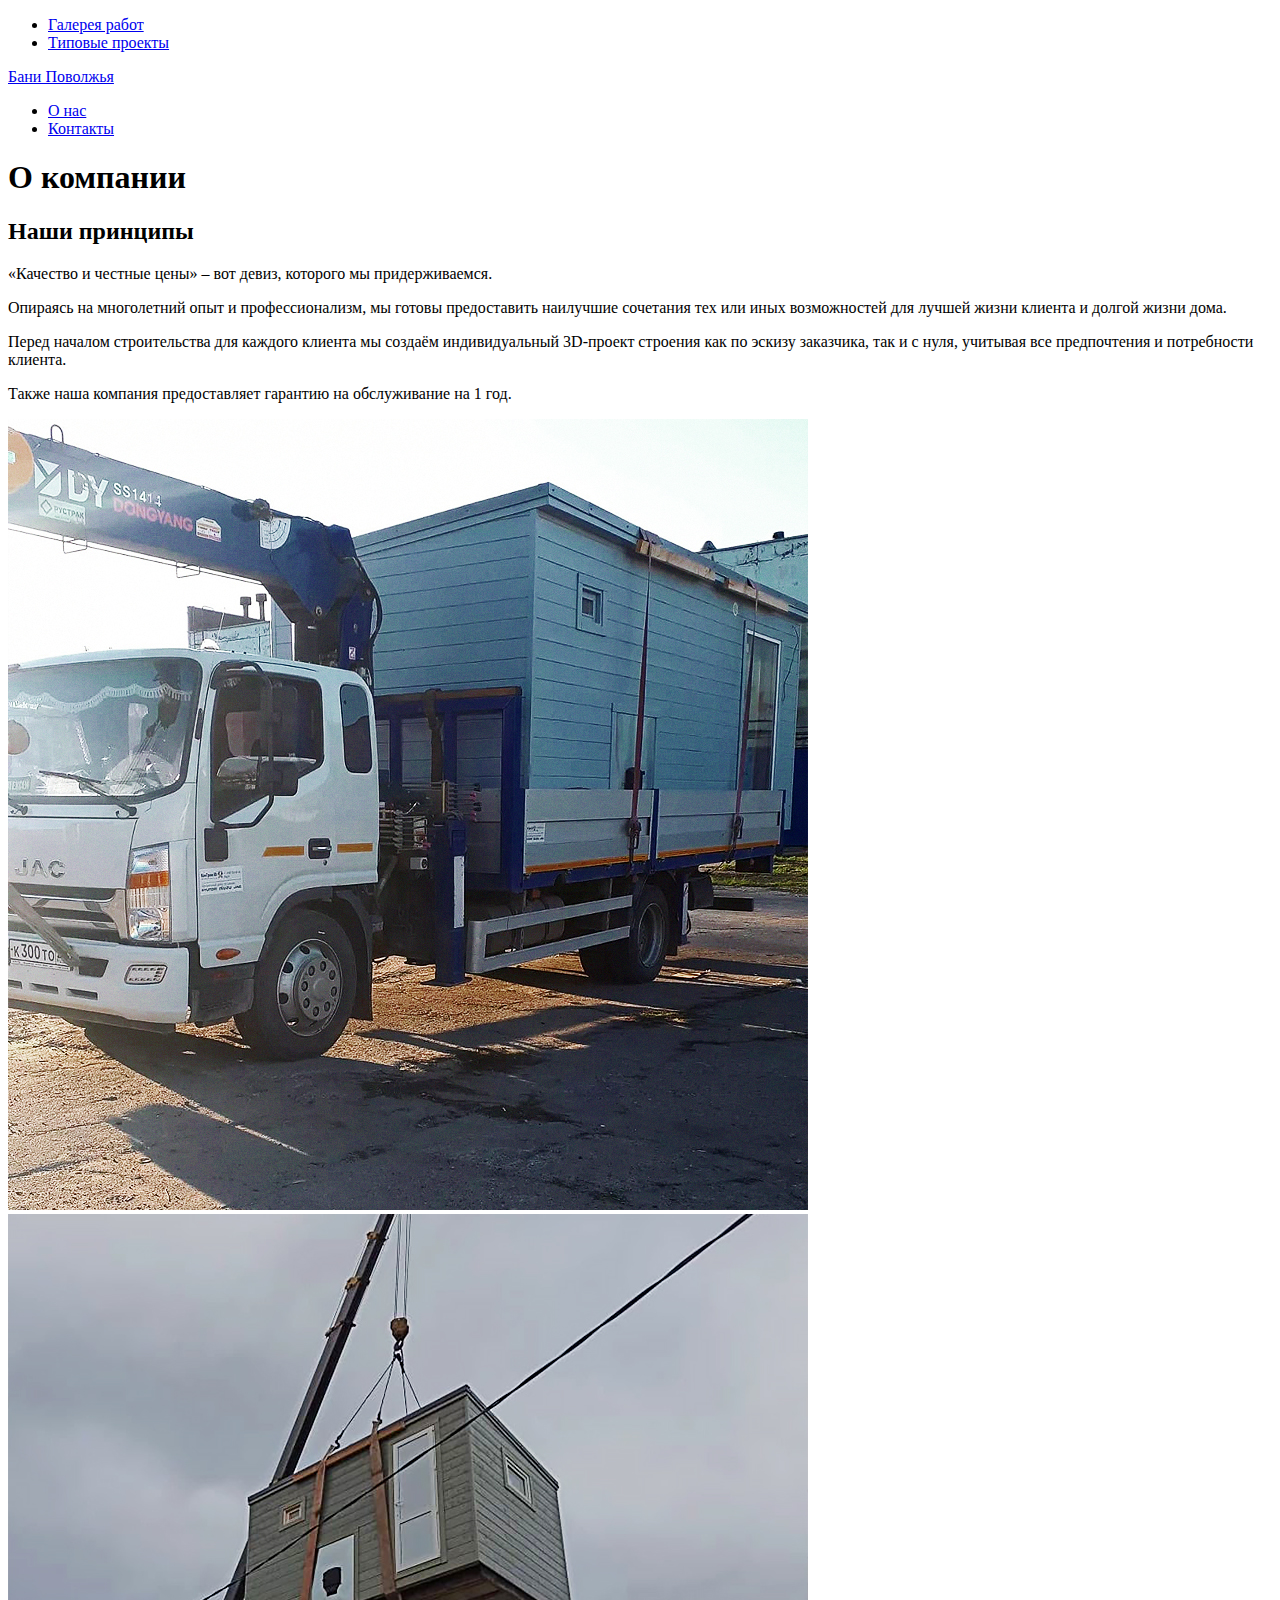
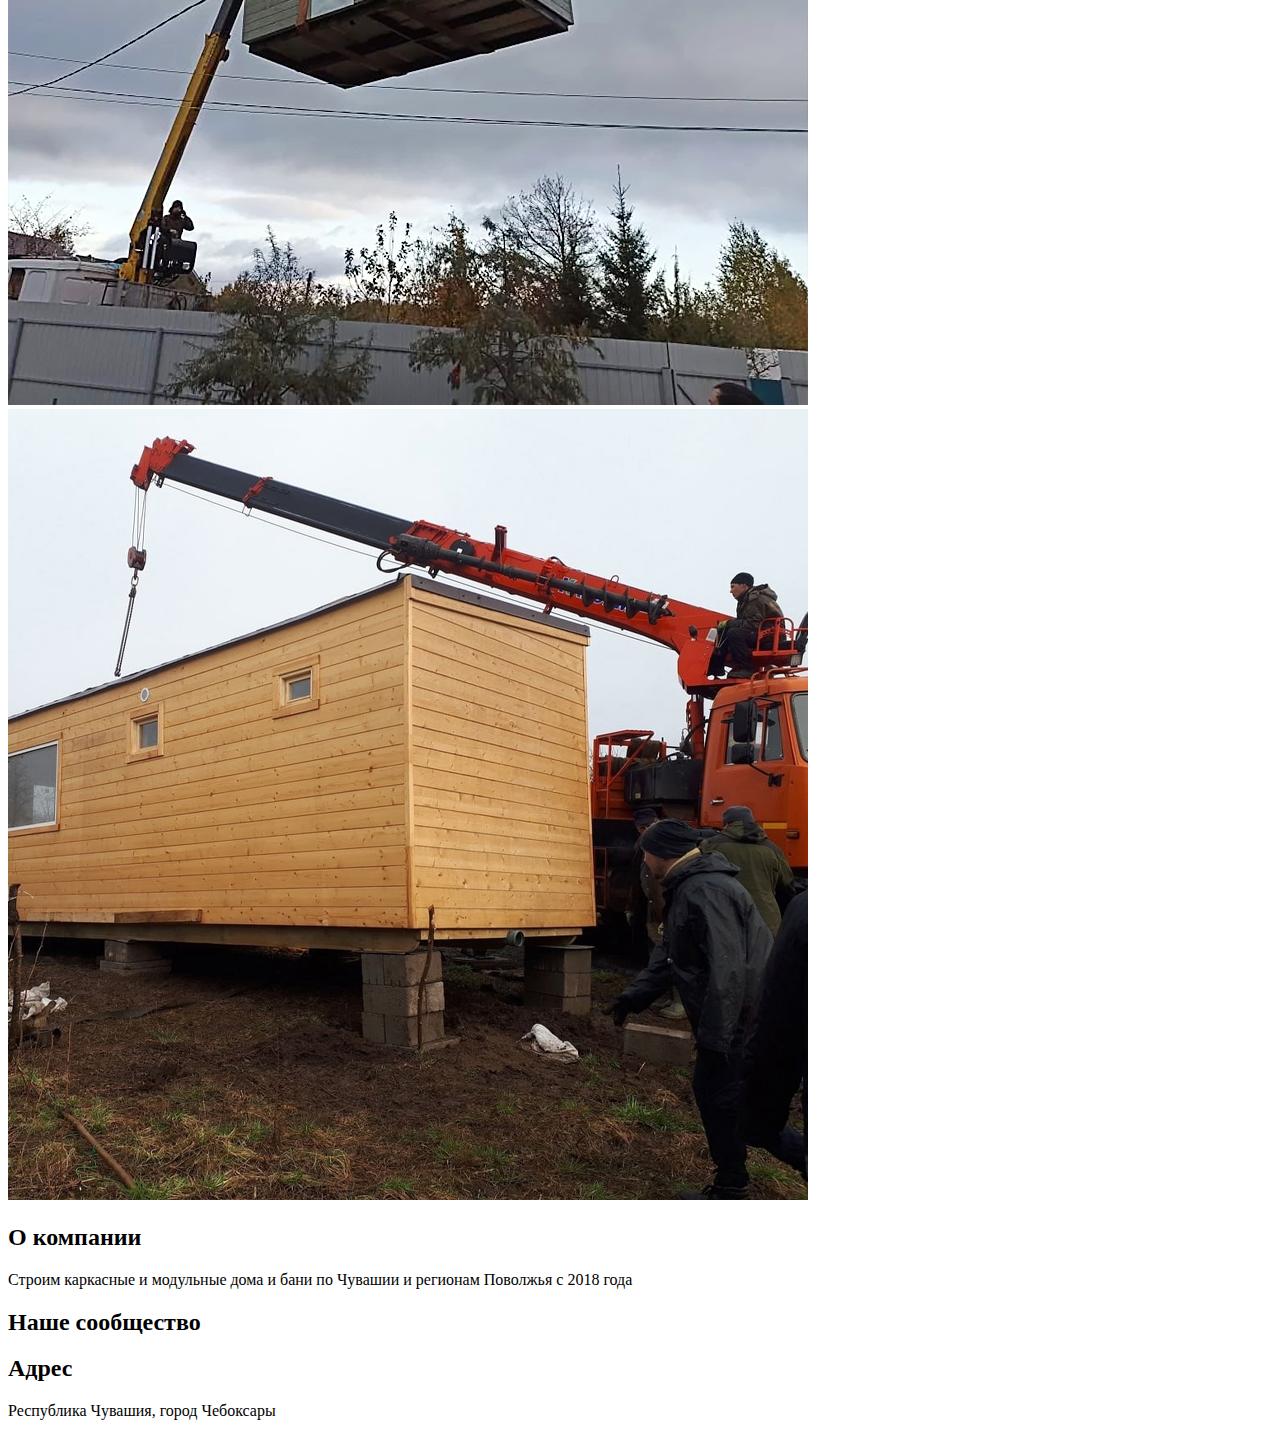
==== about.html @ 3a6964f9 "Add files via upload" ====
<!DOCTYPE html>
<html lang="ru">

<head>
  <title>Бани Поволжья &mdash; строительство домов и бань</title>
  <meta charset="utf-8">
  <meta name="viewport" content="width=device-width, initial-scale=1, shrink-to-fit=no">


    <link href="https://fonts.googleapis.com/css2?family=Playfair+Display:ital,wght@0,400..900;1,400..900&family=Prata&display=swap" rel="stylesheet">

    <link rel="stylesheet" href="fonts/icomoon/style.css">

    <link rel="stylesheet" href="css/bootstrap.min.css">
    <link rel="stylesheet" href="css/animate.min.css">
    <link rel="stylesheet" href="css/jquery.fancybox.min.css">
    <link rel="stylesheet" href="css/owl.carousel.min.css">
    <link rel="stylesheet" href="css/owl.theme.default.min.css">
    <link rel="stylesheet" href="fonts/flaticon/font/flaticon.css">
    <link rel="stylesheet" href="css/aos.css">

    <!-- MAIN CSS -->
    <link rel="stylesheet" href="css/style.css">

  </head>

  <body data-spy="scroll" data-target=".site-navbar-target" data-offset="300">

    
    <div class="site-wrap" id="home-section">

      <div class="site-mobile-menu site-navbar-target">
        <div class="site-mobile-menu-header">
          <div class="site-mobile-menu-close mt-3">
            <span class="icon-close2 js-menu-toggle"></span>
          </div>
        </div>
        <div class="site-mobile-menu-body"></div>
      </div>



      <header class="site-navbar site-navbar-target bg-white" role="banner">

        <div class="container">
          <div class="row align-items-center position-relative">

            <div class="col-lg-4">
              <nav class="site-navigation text-right ml-auto " role="navigation">
                <ul class="site-menu main-menu js-clone-nav ml-auto d-none d-lg-block">
                  <li><a href="work.html" class="nav-link">Галерея работ</a></li>
                  <li><a href="projects.html" class="nav-link">Типовые проекты</a></li>
                </ul>
              </nav>
            </div>
            <div class="col-lg-4 text-center">
              <div class="site-logo">
                <a href="index.html">Бани Поволжья</a>
              </div>
              <div class="ml-auto toggle-button d-inline-block d-lg-none"><a href="#" class="site-menu-toggle py-5 js-menu-toggle text-white"><span class="icon-menu h3 text-browm"></span></a></div>
            </div>
            <div class="col-lg-4">
              <nav class="site-navigation text-left mr-auto " role="navigation">
                <ul class="site-menu main-menu js-clone-nav ml-auto d-none d-lg-block">
                  <li><a href="about.html" class="nav-link">О нас</a></li>
                  <li><a href="contact.html" class="nav-link">Контакты</a></li>
                </ul>
              </nav>
            </div>
            

          </div>
        </div>

      </header>




    <div class="owl-carousel-wrapper">

      

      <div class="box-92819 shadow-lg">
        

          <div>
            <h1 class=" mb-3 text-black">О компании</h1>
            <!-- <p>Lorem ipsum dolor sit amet, consectetur adipisicing elit. Voluptatibus quam, ratione earum.</p> -->
          </div>
        
      </div>

        <div class="ftco-cover-1" style="background-image: url('images/hero_2.jpg');"></div>
    </div>

    
    <div class="site-section">
      <div class="container">
        <div class="row align-items-stretch">
          <div class="col-lg-4">
            <div class="h-100 bg-white box-29291">
              <h2 class="heading-39291">Наши принципы</h2>
              <p>«Качество и честные цены» – вот девиз, которого мы придерживаемся.</p>
              <p>Опираясь на многолетний опыт и профессионализм, мы готовы предоставить наилучшие сочетания тех или иных возможностей для лучшей жизни клиента и долгой жизни дома.</p>
              <p>Перед началом строительства для каждого клиента мы создаём индивидуальный 3D-проект строения как по эскизу заказчика, так и с нуля, учитывая все предпочтения и потребности клиента.</p>
              <p>Также наша компания предоставляет гарантию на обслуживание на 1 год.</p>
            </div>
          </div>
          <div class="col-lg-8">
            <div class="owl-carousel owl-3">
              <img src="images/about_1.jpg" alt="Image" class="img-fluid">
              <img src="images/about_2.jpg" alt="Image" class="img-fluid">
              <img src="images/about_3.jpg" alt="Image" class="img-fluid">
            </div>
          </div>
        </div>
      </div>
    </div>
    
    
    <footer class="site-footer bg-light">
      <div class="container">
        <div class="row">
          <div class="col-md-6">
            <div class="row">
              <div class="col-md-7">
                <h2 class="footer-heading mb-4">О компании</h2>
                <p>Строим каркасные и модульные дома и бани по Чувашии и регионам Поволжья с 2018 года</p>
              </div>
              <div class="col-md-4 ml-auto">
                <h2 class="footer-heading mb-4">Наше сообщество</h2>
                <a href="https://vk.com/bani_povolzhya" class="pl-0 pr-3" target="_blank"><span class="icon-vk"></span></a>
              </div>
            </div>
          </div>
          <div class="col-md-4 ml-auto">
            <div class="mb-5">
              <h2 class="footer-heading mb-4">Адрес</h2>
              <p>Республика Чувашия, город Чебоксары</p>
            </div>
          </div>
        </div>
      </div>
    </footer>

    </div>

    <script src="js/jquery-3.3.1.min.js"></script>
    <script src="js/popper.min.js"></script>
    <script src="js/bootstrap.min.js"></script>
    <script src="js/owl.carousel.min.js"></script>
    <script src="js/jquery.sticky.js"></script>
    <script src="js/jquery.waypoints.min.js"></script>
    <script src="js/jquery.animateNumber.min.js"></script>
    <script src="js/jquery.fancybox.min.js"></script>
    <script src="js/jquery.easing.1.3.js"></script>
    <script src="js/aos.js"></script>

    <script src="js/main.js"></script>

     

  </body>

</html>
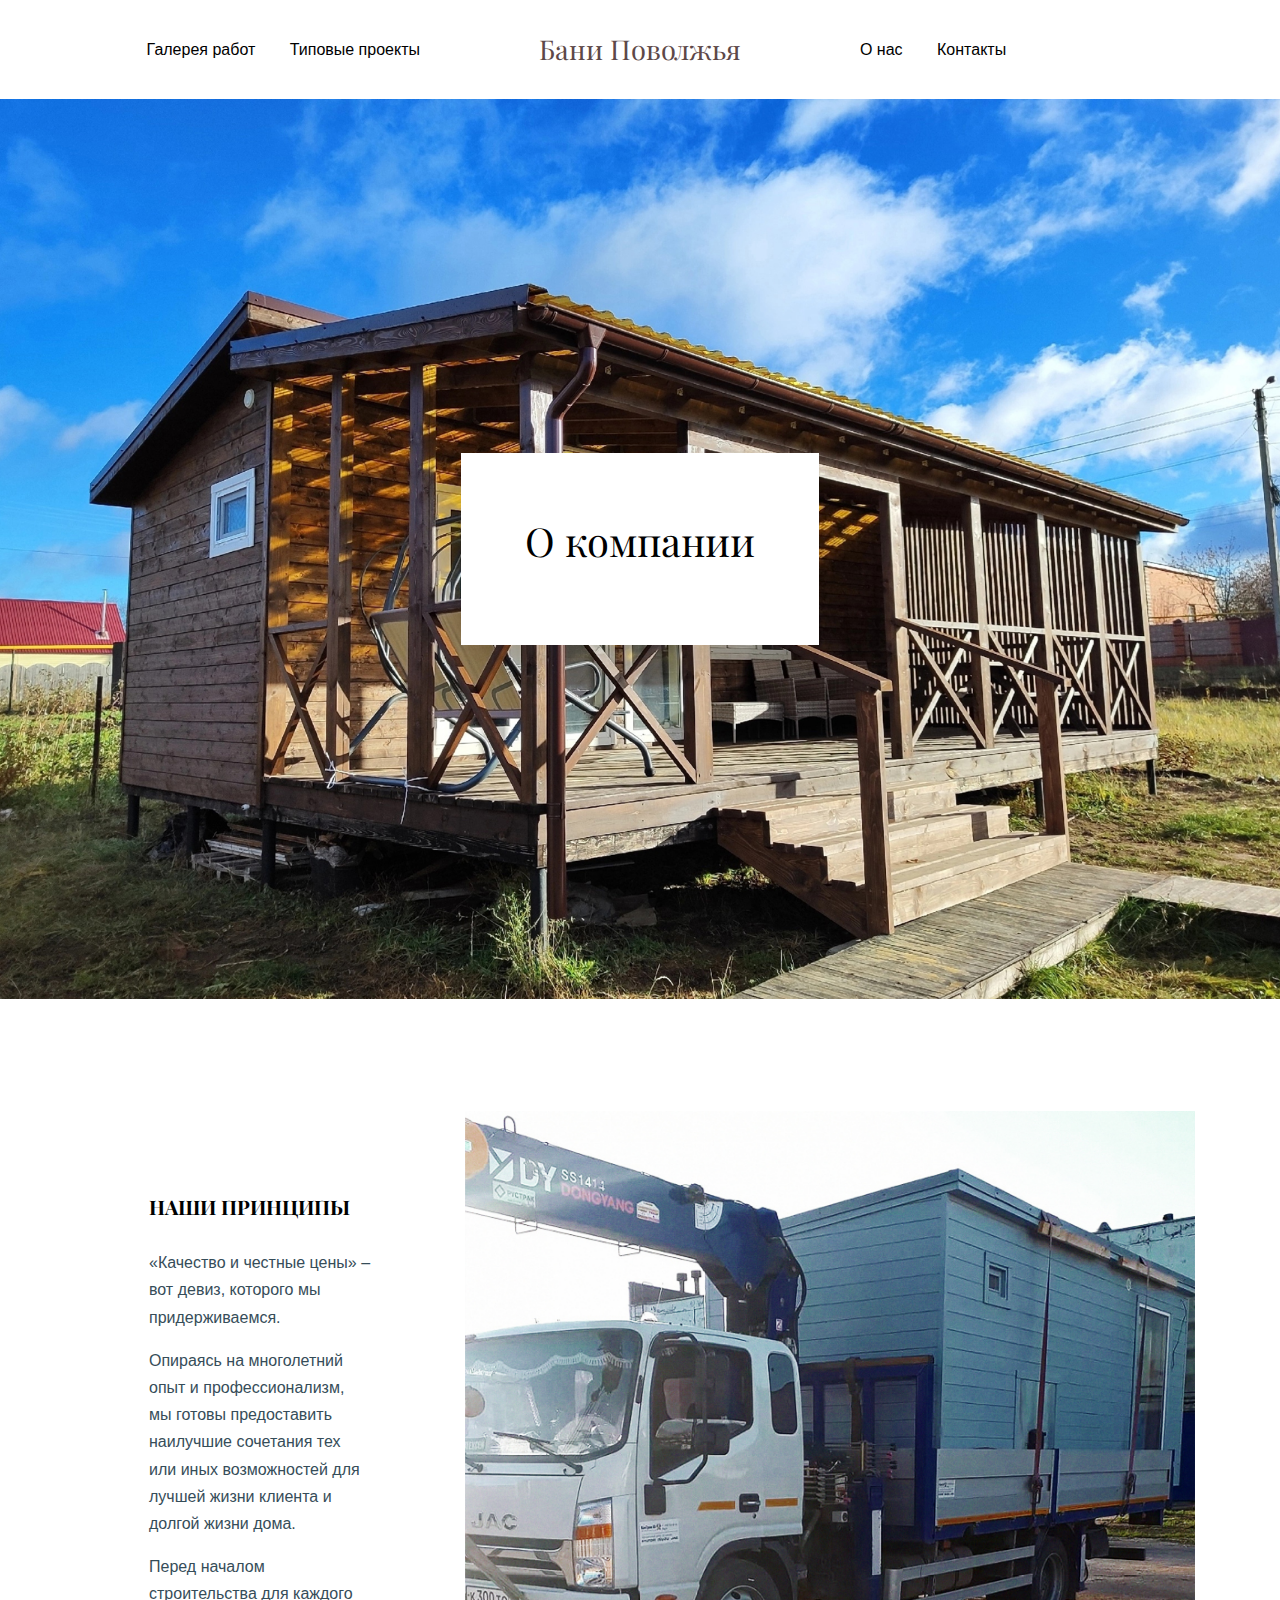
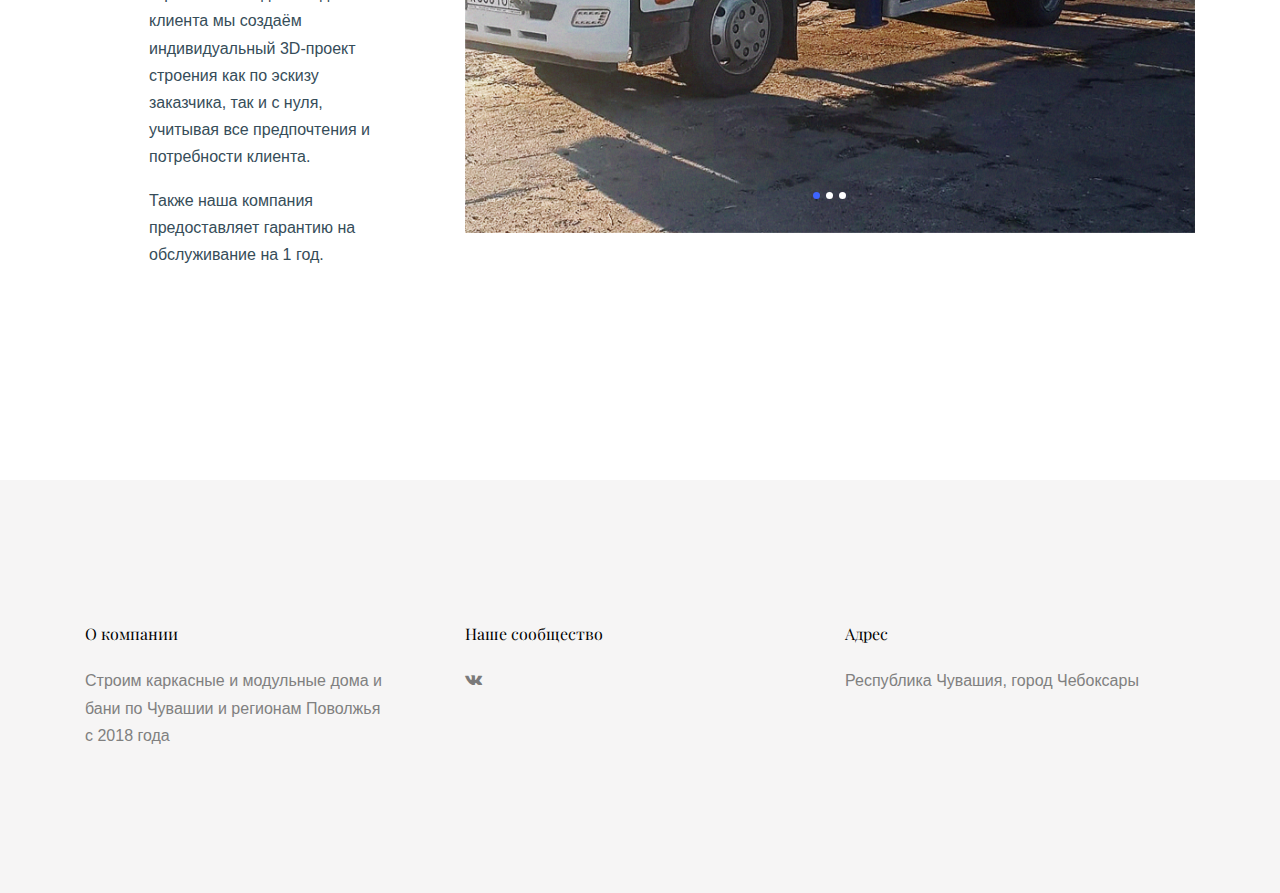
==== commit 6a57b28a: "Add files via upload" ====
--- a/about.html
+++ b/about.html
@@ -125,18 +125,18 @@
           <div class="col-md-6">
             <div class="row">
               <div class="col-md-7">
-                <h2 class="footer-heading mb-4">О компании</h2>
+                <p><h2 class="footer-heading mb-4">О компании</h2></p>
                 <p>Строим каркасные и модульные дома и бани по Чувашии и регионам Поволжья с 2018 года</p>
               </div>
               <div class="col-md-4 ml-auto">
-                <h2 class="footer-heading mb-4">Наше сообщество</h2>
+                <p><h2 class="footer-heading mb-4">Наше сообщество</h2></p>
                 <a href="https://vk.com/bani_povolzhya" class="pl-0 pr-3" target="_blank"><span class="icon-vk"></span></a>
               </div>
             </div>
           </div>
           <div class="col-md-4 ml-auto">
             <div class="mb-5">
-              <h2 class="footer-heading mb-4">Адрес</h2>
+              <p><h2 class="footer-heading mb-4">Адрес</h2></p>
               <p>Республика Чувашия, город Чебоксары</p>
             </div>
           </div>
--- a/fonts/icomoon/style.css
+++ b/fonts/icomoon/style.css
@@ -0,0 +1,4919 @@
+@font-face {
+  font-family: 'icomoon';
+  src:  url('fonts/icomoon.eot?10si43');
+  src:  url('fonts/icomoon.eot?10si43#iefix') format('embedded-opentype'),
+    url('fonts/icomoon.ttf?10si43') format('truetype'),
+    url('fonts/icomoon.woff?10si43') format('woff'),
+    url('fonts/icomoon.svg?10si43#icomoon') format('svg');
+  font-weight: normal;
+  font-style: normal;
+}
+
+[class^="icon-"], [class*=" icon-"] {
+  /* use !important to prevent issues with browser extensions that change fonts */
+  font-family: 'icomoon' !important;
+  speak: none;
+  font-style: normal;
+  font-weight: normal;
+  font-variant: normal;
+  text-transform: none;
+  line-height: 1;
+
+  /* Better Font Rendering =========== */
+  -webkit-font-smoothing: antialiased;
+  -moz-osx-font-smoothing: grayscale;
+}
+
+.icon-asterisk:before {
+  content: "\f069";
+}
+.icon-plus:before {
+  content: "\f067";
+}
+.icon-question:before {
+  content: "\f128";
+}
+.icon-minus:before {
+  content: "\f068";
+}
+.icon-glass:before {
+  content: "\f000";
+}
+.icon-music:before {
+  content: "\f001";
+}
+.icon-search:before {
+  content: "\f002";
+}
+.icon-envelope-o:before {
+  content: "\f003";
+}
+.icon-heart:before {
+  content: "\f004";
+}
+.icon-star:before {
+  content: "\f005";
+}
+.icon-star-o:before {
+  content: "\f006";
+}
+.icon-user:before {
+  content: "\f007";
+}
+.icon-film:before {
+  content: "\f008";
+}
+.icon-th-large:before {
+  content: "\f009";
+}
+.icon-th:before {
+  content: "\f00a";
+}
+.icon-th-list:before {
+  content: "\f00b";
+}
+.icon-check:before {
+  content: "\f00c";
+}
+.icon-close:before {
+  content: "\f00d";
+}
+.icon-remove:before {
+  content: "\f00d";
+}
+.icon-times:before {
+  content: "\f00d";
+}
+.icon-search-plus:before {
+  content: "\f00e";
+}
+.icon-search-minus:before {
+  content: "\f010";
+}
+.icon-power-off:before {
+  content: "\f011";
+}
+.icon-signal:before {
+  content: "\f012";
+}
+.icon-cog:before {
+  content: "\f013";
+}
+.icon-gear:before {
+  content: "\f013";
+}
+.icon-trash-o:before {
+  content: "\f014";
+}
+.icon-home:before {
+  content: "\f015";
+}
+.icon-file-o:before {
+  content: "\f016";
+}
+.icon-clock-o:before {
+  content: "\f017";
+}
+.icon-road:before {
+  content: "\f018";
+}
+.icon-download:before {
+  content: "\f019";
+}
+.icon-arrow-circle-o-down:before {
+  content: "\f01a";
+}
+.icon-arrow-circle-o-up:before {
+  content: "\f01b";
+}
+.icon-inbox:before {
+  content: "\f01c";
+}
+.icon-play-circle-o:before {
+  content: "\f01d";
+}
+.icon-repeat:before {
+  content: "\f01e";
+}
+.icon-rotate-right:before {
+  content: "\f01e";
+}
+.icon-refresh:before {
+  content: "\f021";
+}
+.icon-list-alt:before {
+  content: "\f022";
+}
+.icon-lock:before {
+  content: "\f023";
+}
+.icon-flag:before {
+  content: "\f024";
+}
+.icon-headphones:before {
+  content: "\f025";
+}
+.icon-volume-off:before {
+  content: "\f026";
+}
+.icon-volume-down:before {
+  content: "\f027";
+}
+.icon-volume-up:before {
+  content: "\f028";
+}
+.icon-qrcode:before {
+  content: "\f029";
+}
+.icon-barcode:before {
+  content: "\f02a";
+}
+.icon-tag:before {
+  content: "\f02b";
+}
+.icon-tags:before {
+  content: "\f02c";
+}
+.icon-book:before {
+  content: "\f02d";
+}
+.icon-bookmark:before {
+  content: "\f02e";
+}
+.icon-print:before {
+  content: "\f02f";
+}
+.icon-camera:before {
+  content: "\f030";
+}
+.icon-font:before {
+  content: "\f031";
+}
+.icon-bold:before {
+  content: "\f032";
+}
+.icon-italic:before {
+  content: "\f033";
+}
+.icon-text-height:before {
+  content: "\f034";
+}
+.icon-text-width:before {
+  content: "\f035";
+}
+.icon-align-left:before {
+  content: "\f036";
+}
+.icon-align-center:before {
+  content: "\f037";
+}
+.icon-align-right:before {
+  content: "\f038";
+}
+.icon-align-justify:before {
+  content: "\f039";
+}
+.icon-list:before {
+  content: "\f03a";
+}
+.icon-dedent:before {
+  content: "\f03b";
+}
+.icon-outdent:before {
+  content: "\f03b";
+}
+.icon-indent:before {
+  content: "\f03c";
+}
+.icon-video-camera:before {
+  content: "\f03d";
+}
+.icon-image:before {
+  content: "\f03e";
+}
+.icon-photo:before {
+  content: "\f03e";
+}
+.icon-picture-o:before {
+  content: "\f03e";
+}
+.icon-pencil:before {
+  content: "\f040";
+}
+.icon-map-marker:before {
+  content: "\f041";
+}
+.icon-adjust:before {
+  content: "\f042";
+}
+.icon-tint:before {
+  content: "\f043";
+}
+.icon-edit:before {
+  content: "\f044";
+}
+.icon-pencil-square-o:before {
+  content: "\f044";
+}
+.icon-share-square-o:before {
+  content: "\f045";
+}
+.icon-check-square-o:before {
+  content: "\f046";
+}
+.icon-arrows:before {
+  content: "\f047";
+}
+.icon-step-backward:before {
+  content: "\f048";
+}
+.icon-fast-backward:before {
+  content: "\f049";
+}
+.icon-backward:before {
+  content: "\f04a";
+}
+.icon-play:before {
+  content: "\f04b";
+}
+.icon-pause:before {
+  content: "\f04c";
+}
+.icon-stop:before {
+  content: "\f04d";
+}
+.icon-forward:before {
+  content: "\f04e";
+}
+.icon-fast-forward:before {
+  content: "\f050";
+}
+.icon-step-forward:before {
+  content: "\f051";
+}
+.icon-eject:before {
+  content: "\f052";
+}
+.icon-chevron-left:before {
+  content: "\f053";
+}
+.icon-chevron-right:before {
+  content: "\f054";
+}
+.icon-plus-circle:before {
+  content: "\f055";
+}
+.icon-minus-circle:before {
+  content: "\f056";
+}
+.icon-times-circle:before {
+  content: "\f057";
+}
+.icon-check-circle:before {
+  content: "\f058";
+}
+.icon-question-circle:before {
+  content: "\f059";
+}
+.icon-info-circle:before {
+  content: "\f05a";
+}
+.icon-crosshairs:before {
+  content: "\f05b";
+}
+.icon-times-circle-o:before {
+  content: "\f05c";
+}
+.icon-check-circle-o:before {
+  content: "\f05d";
+}
+.icon-ban:before {
+  content: "\f05e";
+}
+.icon-arrow-left:before {
+  content: "\f060";
+}
+.icon-arrow-right:before {
+  content: "\f061";
+}
+.icon-arrow-up:before {
+  content: "\f062";
+}
+.icon-arrow-down:before {
+  content: "\f063";
+}
+.icon-mail-forward:before {
+  content: "\f064";
+}
+.icon-share:before {
+  content: "\f064";
+}
+.icon-expand:before {
+  content: "\f065";
+}
+.icon-compress:before {
+  content: "\f066";
+}
+.icon-exclamation-circle:before {
+  content: "\f06a";
+}
+.icon-gift:before {
+  content: "\f06b";
+}
+.icon-leaf:before {
+  content: "\f06c";
+}
+.icon-fire:before {
+  content: "\f06d";
+}
+.icon-eye:before {
+  content: "\f06e";
+}
+.icon-eye-slash:before {
+  content: "\f070";
+}
+.icon-exclamation-triangle:before {
+  content: "\f071";
+}
+.icon-warning:before {
+  content: "\f071";
+}
+.icon-plane:before {
+  content: "\f072";
+}
+.icon-calendar:before {
+  content: "\f073";
+}
+.icon-random:before {
+  content: "\f074";
+}
+.icon-comment:before {
+  content: "\f075";
+}
+.icon-magnet:before {
+  content: "\f076";
+}
+.icon-chevron-up:before {
+  content: "\f077";
+}
+.icon-chevron-down:before {
+  content: "\f078";
+}
+.icon-retweet:before {
+  content: "\f079";
+}
+.icon-shopping-cart:before {
+  content: "\f07a";
+}
+.icon-folder:before {
+  content: "\f07b";
+}
+.icon-folder-open:before {
+  content: "\f07c";
+}
+.icon-arrows-v:before {
+  content: "\f07d";
+}
+.icon-arrows-h:before {
+  content: "\f07e";
+}
+.icon-bar-chart:before {
+  content: "\f080";
+}
+.icon-bar-chart-o:before {
+  content: "\f080";
+}
+.icon-twitter-square:before {
+  content: "\f081";
+}
+.icon-facebook-square:before {
+  content: "\f082";
+}
+.icon-camera-retro:before {
+  content: "\f083";
+}
+.icon-key:before {
+  content: "\f084";
+}
+.icon-cogs:before {
+  content: "\f085";
+}
+.icon-gears:before {
+  content: "\f085";
+}
+.icon-comments:before {
+  content: "\f086";
+}
+.icon-thumbs-o-up:before {
+  content: "\f087";
+}
+.icon-thumbs-o-down:before {
+  content: "\f088";
+}
+.icon-star-half:before {
+  content: "\f089";
+}
+.icon-heart-o:before {
+  content: "\f08a";
+}
+.icon-sign-out:before {
+  content: "\f08b";
+}
+.icon-linkedin-square:before {
+  content: "\f08c";
+}
+.icon-thumb-tack:before {
+  content: "\f08d";
+}
+.icon-external-link:before {
+  content: "\f08e";
+}
+.icon-sign-in:before {
+  content: "\f090";
+}
+.icon-trophy:before {
+  content: "\f091";
+}
+.icon-github-square:before {
+  content: "\f092";
+}
+.icon-upload:before {
+  content: "\f093";
+}
+.icon-lemon-o:before {
+  content: "\f094";
+}
+.icon-phone:before {
+  content: "\f095";
+}
+.icon-square-o:before {
+  content: "\f096";
+}
+.icon-bookmark-o:before {
+  content: "\f097";
+}
+.icon-phone-square:before {
+  content: "\f098";
+}
+.icon-twitter:before {
+  content: "\f099";
+}
+.icon-facebook:before {
+  content: "\f09a";
+}
+.icon-facebook-f:before {
+  content: "\f09a";
+}
+.icon-github:before {
+  content: "\f09b";
+}
+.icon-unlock:before {
+  content: "\f09c";
+}
+.icon-credit-card:before {
+  content: "\f09d";
+}
+.icon-feed:before {
+  content: "\f09e";
+}
+.icon-rss:before {
+  content: "\f09e";
+}
+.icon-hdd-o:before {
+  content: "\f0a0";
+}
+.icon-bullhorn:before {
+  content: "\f0a1";
+}
+.icon-bell-o:before {
+  content: "\f0a2";
+}
+.icon-certificate:before {
+  content: "\f0a3";
+}
+.icon-hand-o-right:before {
+  content: "\f0a4";
+}
+.icon-hand-o-left:before {
+  content: "\f0a5";
+}
+.icon-hand-o-up:before {
+  content: "\f0a6";
+}
+.icon-hand-o-down:before {
+  content: "\f0a7";
+}
+.icon-arrow-circle-left:before {
+  content: "\f0a8";
+}
+.icon-arrow-circle-right:before {
+  content: "\f0a9";
+}
+.icon-arrow-circle-up:before {
+  content: "\f0aa";
+}
+.icon-arrow-circle-down:before {
+  content: "\f0ab";
+}
+.icon-globe:before {
+  content: "\f0ac";
+}
+.icon-wrench:before {
+  content: "\f0ad";
+}
+.icon-tasks:before {
+  content: "\f0ae";
+}
+.icon-filter:before {
+  content: "\f0b0";
+}
+.icon-briefcase:before {
+  content: "\f0b1";
+}
+.icon-arrows-alt:before {
+  content: "\f0b2";
+}
+.icon-group:before {
+  content: "\f0c0";
+}
+.icon-users:before {
+  content: "\f0c0";
+}
+.icon-chain:before {
+  content: "\f0c1";
+}
+.icon-link:before {
+  content: "\f0c1";
+}
+.icon-cloud:before {
+  content: "\f0c2";
+}
+.icon-flask:before {
+  content: "\f0c3";
+}
+.icon-cut:before {
+  content: "\f0c4";
+}
+.icon-scissors:before {
+  content: "\f0c4";
+}
+.icon-copy:before {
+  content: "\f0c5";
+}
+.icon-files-o:before {
+  content: "\f0c5";
+}
+.icon-paperclip:before {
+  content: "\f0c6";
+}
+.icon-floppy-o:before {
+  content: "\f0c7";
+}
+.icon-save:before {
+  content: "\f0c7";
+}
+.icon-square:before {
+  content: "\f0c8";
+}
+.icon-bars:before {
+  content: "\f0c9";
+}
+.icon-navicon:before {
+  content: "\f0c9";
+}
+.icon-reorder:before {
+  content: "\f0c9";
+}
+.icon-list-ul:before {
+  content: "\f0ca";
+}
+.icon-list-ol:before {
+  content: "\f0cb";
+}
+.icon-strikethrough:before {
+  content: "\f0cc";
+}
+.icon-underline:before {
+  content: "\f0cd";
+}
+.icon-table:before {
+  content: "\f0ce";
+}
+.icon-magic:before {
+  content: "\f0d0";
+}
+.icon-truck:before {
+  content: "\f0d1";
+}
+.icon-pinterest:before {
+  content: "\f0d2";
+}
+.icon-pinterest-square:before {
+  content: "\f0d3";
+}
+.icon-google-plus-square:before {
+  content: "\f0d4";
+}
+.icon-google-plus:before {
+  content: "\f0d5";
+}
+.icon-money:before {
+  content: "\f0d6";
+}
+.icon-caret-down:before {
+  content: "\f0d7";
+}
+.icon-caret-up:before {
+  content: "\f0d8";
+}
+.icon-caret-left:before {
+  content: "\f0d9";
+}
+.icon-caret-right:before {
+  content: "\f0da";
+}
+.icon-columns:before {
+  content: "\f0db";
+}
+.icon-sort:before {
+  content: "\f0dc";
+}
+.icon-unsorted:before {
+  content: "\f0dc";
+}
+.icon-sort-desc:before {
+  content: "\f0dd";
+}
+.icon-sort-down:before {
+  content: "\f0dd";
+}
+.icon-sort-asc:before {
+  content: "\f0de";
+}
+.icon-sort-up:before {
+  content: "\f0de";
+}
+.icon-envelope:before {
+  content: "\f0e0";
+}
+.icon-linkedin:before {
+  content: "\f0e1";
+}
+.icon-rotate-left:before {
+  content: "\f0e2";
+}
+.icon-undo:before {
+  content: "\f0e2";
+}
+.icon-gavel:before {
+  content: "\f0e3";
+}
+.icon-legal:before {
+  content: "\f0e3";
+}
+.icon-dashboard:before {
+  content: "\f0e4";
+}
+.icon-tachometer:before {
+  content: "\f0e4";
+}
+.icon-comment-o:before {
+  content: "\f0e5";
+}
+.icon-comments-o:before {
+  content: "\f0e6";
+}
+.icon-bolt:before {
+  content: "\f0e7";
+}
+.icon-flash:before {
+  content: "\f0e7";
+}
+.icon-sitemap:before {
+  content: "\f0e8";
+}
+.icon-umbrella:before {
+  content: "\f0e9";
+}
+.icon-clipboard:before {
+  content: "\f0ea";
+}
+.icon-paste:before {
+  content: "\f0ea";
+}
+.icon-lightbulb-o:before {
+  content: "\f0eb";
+}
+.icon-exchange:before {
+  content: "\f0ec";
+}
+.icon-cloud-download:before {
+  content: "\f0ed";
+}
+.icon-cloud-upload:before {
+  content: "\f0ee";
+}
+.icon-user-md:before {
+  content: "\f0f0";
+}
+.icon-stethoscope:before {
+  content: "\f0f1";
+}
+.icon-suitcase:before {
+  content: "\f0f2";
+}
+.icon-bell:before {
+  content: "\f0f3";
+}
+.icon-coffee:before {
+  content: "\f0f4";
+}
+.icon-cutlery:before {
+  content: "\f0f5";
+}
+.icon-file-text-o:before {
+  content: "\f0f6";
+}
+.icon-building-o:before {
+  content: "\f0f7";
+}
+.icon-hospital-o:before {
+  content: "\f0f8";
+}
+.icon-ambulance:before {
+  content: "\f0f9";
+}
+.icon-medkit:before {
+  content: "\f0fa";
+}
+.icon-fighter-jet:before {
+  content: "\f0fb";
+}
+.icon-beer:before {
+  content: "\f0fc";
+}
+.icon-h-square:before {
+  content: "\f0fd";
+}
+.icon-plus-square:before {
+  content: "\f0fe";
+}
+.icon-angle-double-left:before {
+  content: "\f100";
+}
+.icon-angle-double-right:before {
+  content: "\f101";
+}
+.icon-angle-double-up:before {
+  content: "\f102";
+}
+.icon-angle-double-down:before {
+  content: "\f103";
+}
+.icon-angle-left:before {
+  content: "\f104";
+}
+.icon-angle-right:before {
+  content: "\f105";
+}
+.icon-angle-up:before {
+  content: "\f106";
+}
+.icon-angle-down:before {
+  content: "\f107";
+}
+.icon-desktop:before {
+  content: "\f108";
+}
+.icon-laptop:before {
+  content: "\f109";
+}
+.icon-tablet:before {
+  content: "\f10a";
+}
+.icon-mobile:before {
+  content: "\f10b";
+}
+.icon-mobile-phone:before {
+  content: "\f10b";
+}
+.icon-circle-o:before {
+  content: "\f10c";
+}
+.icon-quote-left:before {
+  content: "\f10d";
+}
+.icon-quote-right:before {
+  content: "\f10e";
+}
+.icon-spinner:before {
+  content: "\f110";
+}
+.icon-circle:before {
+  content: "\f111";
+}
+.icon-mail-reply:before {
+  content: "\f112";
+}
+.icon-reply:before {
+  content: "\f112";
+}
+.icon-github-alt:before {
+  content: "\f113";
+}
+.icon-folder-o:before {
+  content: "\f114";
+}
+.icon-folder-open-o:before {
+  content: "\f115";
+}
+.icon-smile-o:before {
+  content: "\f118";
+}
+.icon-frown-o:before {
+  content: "\f119";
+}
+.icon-meh-o:before {
+  content: "\f11a";
+}
+.icon-gamepad:before {
+  content: "\f11b";
+}
+.icon-keyboard-o:before {
+  content: "\f11c";
+}
+.icon-flag-o:before {
+  content: "\f11d";
+}
+.icon-flag-checkered:before {
+  content: "\f11e";
+}
+.icon-terminal:before {
+  content: "\f120";
+}
+.icon-code:before {
+  content: "\f121";
+}
+.icon-mail-reply-all:before {
+  content: "\f122";
+}
+.icon-reply-all:before {
+  content: "\f122";
+}
+.icon-star-half-empty:before {
+  content: "\f123";
+}
+.icon-star-half-full:before {
+  content: "\f123";
+}
+.icon-star-half-o:before {
+  content: "\f123";
+}
+.icon-location-arrow:before {
+  content: "\f124";
+}
+.icon-crop:before {
+  content: "\f125";
+}
+.icon-code-fork:before {
+  content: "\f126";
+}
+.icon-chain-broken:before {
+  content: "\f127";
+}
+.icon-unlink:before {
+  content: "\f127";
+}
+.icon-info:before {
+  content: "\f129";
+}
+.icon-exclamation:before {
+  content: "\f12a";
+}
+.icon-superscript:before {
+  content: "\f12b";
+}
+.icon-subscript:before {
+  content: "\f12c";
+}
+.icon-eraser:before {
+  content: "\f12d";
+}
+.icon-puzzle-piece:before {
+  content: "\f12e";
+}
+.icon-microphone:before {
+  content: "\f130";
+}
+.icon-microphone-slash:before {
+  content: "\f131";
+}
+.icon-shield:before {
+  content: "\f132";
+}
+.icon-calendar-o:before {
+  content: "\f133";
+}
+.icon-fire-extinguisher:before {
+  content: "\f134";
+}
+.icon-rocket:before {
+  content: "\f135";
+}
+.icon-maxcdn:before {
+  content: "\f136";
+}
+.icon-chevron-circle-left:before {
+  content: "\f137";
+}
+.icon-chevron-circle-right:before {
+  content: "\f138";
+}
+.icon-chevron-circle-up:before {
+  content: "\f139";
+}
+.icon-chevron-circle-down:before {
+  content: "\f13a";
+}
+.icon-html5:before {
+  content: "\f13b";
+}
+.icon-css3:before {
+  content: "\f13c";
+}
+.icon-anchor:before {
+  content: "\f13d";
+}
+.icon-unlock-alt:before {
+  content: "\f13e";
+}
+.icon-bullseye:before {
+  content: "\f140";
+}
+.icon-ellipsis-h:before {
+  content: "\f141";
+}
+.icon-ellipsis-v:before {
+  content: "\f142";
+}
+.icon-rss-square:before {
+  content: "\f143";
+}
+.icon-play-circle:before {
+  content: "\f144";
+}
+.icon-ticket:before {
+  content: "\f145";
+}
+.icon-minus-square:before {
+  content: "\f146";
+}
+.icon-minus-square-o:before {
+  content: "\f147";
+}
+.icon-level-up:before {
+  content: "\f148";
+}
+.icon-level-down:before {
+  content: "\f149";
+}
+.icon-check-square:before {
+  content: "\f14a";
+}
+.icon-pencil-square:before {
+  content: "\f14b";
+}
+.icon-external-link-square:before {
+  content: "\f14c";
+}
+.icon-share-square:before {
+  content: "\f14d";
+}
+.icon-compass:before {
+  content: "\f14e";
+}
+.icon-caret-square-o-down:before {
+  content: "\f150";
+}
+.icon-toggle-down:before {
+  content: "\f150";
+}
+.icon-caret-square-o-up:before {
+  content: "\f151";
+}
+.icon-toggle-up:before {
+  content: "\f151";
+}
+.icon-caret-square-o-right:before {
+  content: "\f152";
+}
+.icon-toggle-right:before {
+  content: "\f152";
+}
+.icon-eur:before {
+  content: "\f153";
+}
+.icon-euro:before {
+  content: "\f153";
+}
+.icon-gbp:before {
+  content: "\f154";
+}
+.icon-dollar:before {
+  content: "\f155";
+}
+.icon-usd:before {
+  content: "\f155";
+}
+.icon-inr:before {
+  content: "\f156";
+}
+.icon-rupee:before {
+  content: "\f156";
+}
+.icon-cny:before {
+  content: "\f157";
+}
+.icon-jpy:before {
+  content: "\f157";
+}
+.icon-rmb:before {
+  content: "\f157";
+}
+.icon-yen:before {
+  content: "\f157";
+}
+.icon-rouble:before {
+  content: "\f158";
+}
+.icon-rub:before {
+  content: "\f158";
+}
+.icon-ruble:before {
+  content: "\f158";
+}
+.icon-krw:before {
+  content: "\f159";
+}
+.icon-won:before {
+  content: "\f159";
+}
+.icon-bitcoin:before {
+  content: "\f15a";
+}
+.icon-btc:before {
+  content: "\f15a";
+}
+.icon-file:before {
+  content: "\f15b";
+}
+.icon-file-text:before {
+  content: "\f15c";
+}
+.icon-sort-alpha-asc:before {
+  content: "\f15d";
+}
+.icon-sort-alpha-desc:before {
+  content: "\f15e";
+}
+.icon-sort-amount-asc:before {
+  content: "\f160";
+}
+.icon-sort-amount-desc:before {
+  content: "\f161";
+}
+.icon-sort-numeric-asc:before {
+  content: "\f162";
+}
+.icon-sort-numeric-desc:before {
+  content: "\f163";
+}
+.icon-thumbs-up:before {
+  content: "\f164";
+}
+.icon-thumbs-down:before {
+  content: "\f165";
+}
+.icon-youtube-square:before {
+  content: "\f166";
+}
+.icon-youtube:before {
+  content: "\f167";
+}
+.icon-xing:before {
+  content: "\f168";
+}
+.icon-xing-square:before {
+  content: "\f169";
+}
+.icon-youtube-play:before {
+  content: "\f16a";
+}
+.icon-dropbox:before {
+  content: "\f16b";
+}
+.icon-stack-overflow:before {
+  content: "\f16c";
+}
+.icon-instagram:before {
+  content: "\f16d";
+}
+.icon-flickr:before {
+  content: "\f16e";
+}
+.icon-adn:before {
+  content: "\f170";
+}
+.icon-bitbucket:before {
+  content: "\f171";
+}
+.icon-bitbucket-square:before {
+  content: "\f172";
+}
+.icon-tumblr:before {
+  content: "\f173";
+}
+.icon-tumblr-square:before {
+  content: "\f174";
+}
+.icon-long-arrow-down:before {
+  content: "\f175";
+}
+.icon-long-arrow-up:before {
+  content: "\f176";
+}
+.icon-long-arrow-left:before {
+  content: "\f177";
+}
+.icon-long-arrow-right:before {
+  content: "\f178";
+}
+.icon-apple:before {
+  content: "\f179";
+}
+.icon-windows:before {
+  content: "\f17a";
+}
+.icon-android:before {
+  content: "\f17b";
+}
+.icon-linux:before {
+  content: "\f17c";
+}
+.icon-dribbble:before {
+  content: "\f17d";
+}
+.icon-skype:before {
+  content: "\f17e";
+}
+.icon-foursquare:before {
+  content: "\f180";
+}
+.icon-trello:before {
+  content: "\f181";
+}
+.icon-female:before {
+  content: "\f182";
+}
+.icon-male:before {
+  content: "\f183";
+}
+.icon-gittip:before {
+  content: "\f184";
+}
+.icon-gratipay:before {
+  content: "\f184";
+}
+.icon-sun-o:before {
+  content: "\f185";
+}
+.icon-moon-o:before {
+  content: "\f186";
+}
+.icon-archive:before {
+  content: "\f187";
+}
+.icon-bug:before {
+  content: "\f188";
+}
+.icon-vk:before {
+  content: "\f189";
+}
+.icon-weibo:before {
+  content: "\f18a";
+}
+.icon-renren:before {
+  content: "\f18b";
+}
+.icon-pagelines:before {
+  content: "\f18c";
+}
+.icon-stack-exchange:before {
+  content: "\f18d";
+}
+.icon-arrow-circle-o-right:before {
+  content: "\f18e";
+}
+.icon-arrow-circle-o-left:before {
+  content: "\f190";
+}
+.icon-caret-square-o-left:before {
+  content: "\f191";
+}
+.icon-toggle-left:before {
+  content: "\f191";
+}
+.icon-dot-circle-o:before {
+  content: "\f192";
+}
+.icon-wheelchair:before {
+  content: "\f193";
+}
+.icon-vimeo-square:before {
+  content: "\f194";
+}
+.icon-try:before {
+  content: "\f195";
+}
+.icon-turkish-lira:before {
+  content: "\f195";
+}
+.icon-plus-square-o:before {
+  content: "\f196";
+}
+.icon-space-shuttle:before {
+  content: "\f197";
+}
+.icon-slack:before {
+  content: "\f198";
+}
+.icon-envelope-square:before {
+  content: "\f199";
+}
+.icon-wordpress:before {
+  content: "\f19a";
+}
+.icon-openid:before {
+  content: "\f19b";
+}
+.icon-bank:before {
+  content: "\f19c";
+}
+.icon-institution:before {
+  content: "\f19c";
+}
+.icon-university:before {
+  content: "\f19c";
+}
+.icon-graduation-cap:before {
+  content: "\f19d";
+}
+.icon-mortar-board:before {
+  content: "\f19d";
+}
+.icon-yahoo:before {
+  content: "\f19e";
+}
+.icon-google:before {
+  content: "\f1a0";
+}
+.icon-reddit:before {
+  content: "\f1a1";
+}
+.icon-reddit-square:before {
+  content: "\f1a2";
+}
+.icon-stumbleupon-circle:before {
+  content: "\f1a3";
+}
+.icon-stumbleupon:before {
+  content: "\f1a4";
+}
+.icon-delicious:before {
+  content: "\f1a5";
+}
+.icon-digg:before {
+  content: "\f1a6";
+}
+.icon-pied-piper-pp:before {
+  content: "\f1a7";
+}
+.icon-pied-piper-alt:before {
+  content: "\f1a8";
+}
+.icon-drupal:before {
+  content: "\f1a9";
+}
+.icon-joomla:before {
+  content: "\f1aa";
+}
+.icon-language:before {
+  content: "\f1ab";
+}
+.icon-fax:before {
+  content: "\f1ac";
+}
+.icon-building:before {
+  content: "\f1ad";
+}
+.icon-child:before {
+  content: "\f1ae";
+}
+.icon-paw:before {
+  content: "\f1b0";
+}
+.icon-spoon:before {
+  content: "\f1b1";
+}
+.icon-cube:before {
+  content: "\f1b2";
+}
+.icon-cubes:before {
+  content: "\f1b3";
+}
+.icon-behance:before {
+  content: "\f1b4";
+}
+.icon-behance-square:before {
+  content: "\f1b5";
+}
+.icon-steam:before {
+  content: "\f1b6";
+}
+.icon-steam-square:before {
+  content: "\f1b7";
+}
+.icon-recycle:before {
+  content: "\f1b8";
+}
+.icon-automobile:before {
+  content: "\f1b9";
+}
+.icon-car:before {
+  content: "\f1b9";
+}
+.icon-cab:before {
+  content: "\f1ba";
+}
+.icon-taxi:before {
+  content: "\f1ba";
+}
+.icon-tree:before {
+  content: "\f1bb";
+}
+.icon-spotify:before {
+  content: "\f1bc";
+}
+.icon-deviantart:before {
+  content: "\f1bd";
+}
+.icon-soundcloud:before {
+  content: "\f1be";
+}
+.icon-database:before {
+  content: "\f1c0";
+}
+.icon-file-pdf-o:before {
+  content: "\f1c1";
+}
+.icon-file-word-o:before {
+  content: "\f1c2";
+}
+.icon-file-excel-o:before {
+  content: "\f1c3";
+}
+.icon-file-powerpoint-o:before {
+  content: "\f1c4";
+}
+.icon-file-image-o:before {
+  content: "\f1c5";
+}
+.icon-file-photo-o:before {
+  content: "\f1c5";
+}
+.icon-file-picture-o:before {
+  content: "\f1c5";
+}
+.icon-file-archive-o:before {
+  content: "\f1c6";
+}
+.icon-file-zip-o:before {
+  content: "\f1c6";
+}
+.icon-file-audio-o:before {
+  content: "\f1c7";
+}
+.icon-file-sound-o:before {
+  content: "\f1c7";
+}
+.icon-file-movie-o:before {
+  content: "\f1c8";
+}
+.icon-file-video-o:before {
+  content: "\f1c8";
+}
+.icon-file-code-o:before {
+  content: "\f1c9";
+}
+.icon-vine:before {
+  content: "\f1ca";
+}
+.icon-codepen:before {
+  content: "\f1cb";
+}
+.icon-jsfiddle:before {
+  content: "\f1cc";
+}
+.icon-life-bouy:before {
+  content: "\f1cd";
+}
+.icon-life-buoy:before {
+  content: "\f1cd";
+}
+.icon-life-ring:before {
+  content: "\f1cd";
+}
+.icon-life-saver:before {
+  content: "\f1cd";
+}
+.icon-support:before {
+  content: "\f1cd";
+}
+.icon-circle-o-notch:before {
+  content: "\f1ce";
+}
+.icon-ra:before {
+  content: "\f1d0";
+}
+.icon-rebel:before {
+  content: "\f1d0";
+}
+.icon-resistance:before {
+  content: "\f1d0";
+}
+.icon-empire:before {
+  content: "\f1d1";
+}
+.icon-ge:before {
+  content: "\f1d1";
+}
+.icon-git-square:before {
+  content: "\f1d2";
+}
+.icon-git:before {
+  content: "\f1d3";
+}
+.icon-hacker-news:before {
+  content: "\f1d4";
+}
+.icon-y-combinator-square:before {
+  content: "\f1d4";
+}
+.icon-yc-square:before {
+  content: "\f1d4";
+}
+.icon-tencent-weibo:before {
+  content: "\f1d5";
+}
+.icon-qq:before {
+  content: "\f1d6";
+}
+.icon-wechat:before {
+  content: "\f1d7";
+}
+.icon-weixin:before {
+  content: "\f1d7";
+}
+.icon-paper-plane:before {
+  content: "\f1d8";
+}
+.icon-send:before {
+  content: "\f1d8";
+}
+.icon-paper-plane-o:before {
+  content: "\f1d9";
+}
+.icon-send-o:before {
+  content: "\f1d9";
+}
+.icon-history:before {
+  content: "\f1da";
+}
+.icon-circle-thin:before {
+  content: "\f1db";
+}
+.icon-header:before {
+  content: "\f1dc";
+}
+.icon-paragraph:before {
+  content: "\f1dd";
+}
+.icon-sliders:before {
+  content: "\f1de";
+}
+.icon-share-alt:before {
+  content: "\f1e0";
+}
+.icon-share-alt-square:before {
+  content: "\f1e1";
+}
+.icon-bomb:before {
+  content: "\f1e2";
+}
+.icon-futbol-o:before {
+  content: "\f1e3";
+}
+.icon-soccer-ball-o:before {
+  content: "\f1e3";
+}
+.icon-tty:before {
+  content: "\f1e4";
+}
+.icon-binoculars:before {
+  content: "\f1e5";
+}
+.icon-plug:before {
+  content: "\f1e6";
+}
+.icon-slideshare:before {
+  content: "\f1e7";
+}
+.icon-twitch:before {
+  content: "\f1e8";
+}
+.icon-yelp:before {
+  content: "\f1e9";
+}
+.icon-newspaper-o:before {
+  content: "\f1ea";
+}
+.icon-wifi:before {
+  content: "\f1eb";
+}
+.icon-calculator:before {
+  content: "\f1ec";
+}
+.icon-paypal:before {
+  content: "\f1ed";
+}
+.icon-google-wallet:before {
+  content: "\f1ee";
+}
+.icon-cc-visa:before {
+  content: "\f1f0";
+}
+.icon-cc-mastercard:before {
+  content: "\f1f1";
+}
+.icon-cc-discover:before {
+  content: "\f1f2";
+}
+.icon-cc-amex:before {
+  content: "\f1f3";
+}
+.icon-cc-paypal:before {
+  content: "\f1f4";
+}
+.icon-cc-stripe:before {
+  content: "\f1f5";
+}
+.icon-bell-slash:before {
+  content: "\f1f6";
+}
+.icon-bell-slash-o:before {
+  content: "\f1f7";
+}
+.icon-trash:before {
+  content: "\f1f8";
+}
+.icon-copyright:before {
+  content: "\f1f9";
+}
+.icon-at:before {
+  content: "\f1fa";
+}
+.icon-eyedropper:before {
+  content: "\f1fb";
+}
+.icon-paint-brush:before {
+  content: "\f1fc";
+}
+.icon-birthday-cake:before {
+  content: "\f1fd";
+}
+.icon-area-chart:before {
+  content: "\f1fe";
+}
+.icon-pie-chart:before {
+  content: "\f200";
+}
+.icon-line-chart:before {
+  content: "\f201";
+}
+.icon-lastfm:before {
+  content: "\f202";
+}
+.icon-lastfm-square:before {
+  content: "\f203";
+}
+.icon-toggle-off:before {
+  content: "\f204";
+}
+.icon-toggle-on:before {
+  content: "\f205";
+}
+.icon-bicycle:before {
+  content: "\f206";
+}
+.icon-bus:before {
+  content: "\f207";
+}
+.icon-ioxhost:before {
+  content: "\f208";
+}
+.icon-angellist:before {
+  content: "\f209";
+}
+.icon-cc:before {
+  content: "\f20a";
+}
+.icon-ils:before {
+  content: "\f20b";
+}
+.icon-shekel:before {
+  content: "\f20b";
+}
+.icon-sheqel:before {
+  content: "\f20b";
+}
+.icon-meanpath:before {
+  content: "\f20c";
+}
+.icon-buysellads:before {
+  content: "\f20d";
+}
+.icon-connectdevelop:before {
+  content: "\f20e";
+}
+.icon-dashcube:before {
+  content: "\f210";
+}
+.icon-forumbee:before {
+  content: "\f211";
+}
+.icon-leanpub:before {
+  content: "\f212";
+}
+.icon-sellsy:before {
+  content: "\f213";
+}
+.icon-shirtsinbulk:before {
+  content: "\f214";
+}
+.icon-simplybuilt:before {
+  content: "\f215";
+}
+.icon-skyatlas:before {
+  content: "\f216";
+}
+.icon-cart-plus:before {
+  content: "\f217";
+}
+.icon-cart-arrow-down:before {
+  content: "\f218";
+}
+.icon-diamond:before {
+  content: "\f219";
+}
+.icon-ship:before {
+  content: "\f21a";
+}
+.icon-user-secret:before {
+  content: "\f21b";
+}
+.icon-motorcycle:before {
+  content: "\f21c";
+}
+.icon-street-view:before {
+  content: "\f21d";
+}
+.icon-heartbeat:before {
+  content: "\f21e";
+}
+.icon-venus:before {
+  content: "\f221";
+}
+.icon-mars:before {
+  content: "\f222";
+}
+.icon-mercury:before {
+  content: "\f223";
+}
+.icon-intersex:before {
+  content: "\f224";
+}
+.icon-transgender:before {
+  content: "\f224";
+}
+.icon-transgender-alt:before {
+  content: "\f225";
+}
+.icon-venus-double:before {
+  content: "\f226";
+}
+.icon-mars-double:before {
+  content: "\f227";
+}
+.icon-venus-mars:before {
+  content: "\f228";
+}
+.icon-mars-stroke:before {
+  content: "\f229";
+}
+.icon-mars-stroke-v:before {
+  content: "\f22a";
+}
+.icon-mars-stroke-h:before {
+  content: "\f22b";
+}
+.icon-neuter:before {
+  content: "\f22c";
+}
+.icon-genderless:before {
+  content: "\f22d";
+}
+.icon-facebook-official:before {
+  content: "\f230";
+}
+.icon-pinterest-p:before {
+  content: "\f231";
+}
+.icon-whatsapp:before {
+  content: "\f232";
+}
+.icon-server:before {
+  content: "\f233";
+}
+.icon-user-plus:before {
+  content: "\f234";
+}
+.icon-user-times:before {
+  content: "\f235";
+}
+.icon-bed:before {
+  content: "\f236";
+}
+.icon-hotel:before {
+  content: "\f236";
+}
+.icon-viacoin:before {
+  content: "\f237";
+}
+.icon-train:before {
+  content: "\f238";
+}
+.icon-subway:before {
+  content: "\f239";
+}
+.icon-medium:before {
+  content: "\f23a";
+}
+.icon-y-combinator:before {
+  content: "\f23b";
+}
+.icon-yc:before {
+  content: "\f23b";
+}
+.icon-optin-monster:before {
+  content: "\f23c";
+}
+.icon-opencart:before {
+  content: "\f23d";
+}
+.icon-expeditedssl:before {
+  content: "\f23e";
+}
+.icon-battery:before {
+  content: "\f240";
+}
+.icon-battery-4:before {
+  content: "\f240";
+}
+.icon-battery-full:before {
+  content: "\f240";
+}
+.icon-battery-3:before {
+  content: "\f241";
+}
+.icon-battery-three-quarters:before {
+  content: "\f241";
+}
+.icon-battery-2:before {
+  content: "\f242";
+}
+.icon-battery-half:before {
+  content: "\f242";
+}
+.icon-battery-1:before {
+  content: "\f243";
+}
+.icon-battery-quarter:before {
+  content: "\f243";
+}
+.icon-battery-0:before {
+  content: "\f244";
+}
+.icon-battery-empty:before {
+  content: "\f244";
+}
+.icon-mouse-pointer:before {
+  content: "\f245";
+}
+.icon-i-cursor:before {
+  content: "\f246";
+}
+.icon-object-group:before {
+  content: "\f247";
+}
+.icon-object-ungroup:before {
+  content: "\f248";
+}
+.icon-sticky-note:before {
+  content: "\f249";
+}
+.icon-sticky-note-o:before {
+  content: "\f24a";
+}
+.icon-cc-jcb:before {
+  content: "\f24b";
+}
+.icon-cc-diners-club:before {
+  content: "\f24c";
+}
+.icon-clone:before {
+  content: "\f24d";
+}
+.icon-balance-scale:before {
+  content: "\f24e";
+}
+.icon-hourglass-o:before {
+  content: "\f250";
+}
+.icon-hourglass-1:before {
+  content: "\f251";
+}
+.icon-hourglass-start:before {
+  content: "\f251";
+}
+.icon-hourglass-2:before {
+  content: "\f252";
+}
+.icon-hourglass-half:before {
+  content: "\f252";
+}
+.icon-hourglass-3:before {
+  content: "\f253";
+}
+.icon-hourglass-end:before {
+  content: "\f253";
+}
+.icon-hourglass:before {
+  content: "\f254";
+}
+.icon-hand-grab-o:before {
+  content: "\f255";
+}
+.icon-hand-rock-o:before {
+  content: "\f255";
+}
+.icon-hand-paper-o:before {
+  content: "\f256";
+}
+.icon-hand-stop-o:before {
+  content: "\f256";
+}
+.icon-hand-scissors-o:before {
+  content: "\f257";
+}
+.icon-hand-lizard-o:before {
+  content: "\f258";
+}
+.icon-hand-spock-o:before {
+  content: "\f259";
+}
+.icon-hand-pointer-o:before {
+  content: "\f25a";
+}
+.icon-hand-peace-o:before {
+  content: "\f25b";
+}
+.icon-trademark:before {
+  content: "\f25c";
+}
+.icon-registered:before {
+  content: "\f25d";
+}
+.icon-creative-commons:before {
+  content: "\f25e";
+}
+.icon-gg:before {
+  content: "\f260";
+}
+.icon-gg-circle:before {
+  content: "\f261";
+}
+.icon-tripadvisor:before {
+  content: "\f262";
+}
+.icon-odnoklassniki:before {
+  content: "\f263";
+}
+.icon-odnoklassniki-square:before {
+  content: "\f264";
+}
+.icon-get-pocket:before {
+  content: "\f265";
+}
+.icon-wikipedia-w:before {
+  content: "\f266";
+}
+.icon-safari:before {
+  content: "\f267";
+}
+.icon-chrome:before {
+  content: "\f268";
+}
+.icon-firefox:before {
+  content: "\f269";
+}
+.icon-opera:before {
+  content: "\f26a";
+}
+.icon-internet-explorer:before {
+  content: "\f26b";
+}
+.icon-television:before {
+  content: "\f26c";
+}
+.icon-tv:before {
+  content: "\f26c";
+}
+.icon-contao:before {
+  content: "\f26d";
+}
+.icon-500px:before {
+  content: "\f26e";
+}
+.icon-amazon:before {
+  content: "\f270";
+}
+.icon-calendar-plus-o:before {
+  content: "\f271";
+}
+.icon-calendar-minus-o:before {
+  content: "\f272";
+}
+.icon-calendar-times-o:before {
+  content: "\f273";
+}
+.icon-calendar-check-o:before {
+  content: "\f274";
+}
+.icon-industry:before {
+  content: "\f275";
+}
+.icon-map-pin:before {
+  content: "\f276";
+}
+.icon-map-signs:before {
+  content: "\f277";
+}
+.icon-map-o:before {
+  content: "\f278";
+}
+.icon-map:before {
+  content: "\f279";
+}
+.icon-commenting:before {
+  content: "\f27a";
+}
+.icon-commenting-o:before {
+  content: "\f27b";
+}
+.icon-houzz:before {
+  content: "\f27c";
+}
+.icon-vimeo:before {
+  content: "\f27d";
+}
+.icon-black-tie:before {
+  content: "\f27e";
+}
+.icon-fonticons:before {
+  content: "\f280";
+}
+.icon-reddit-alien:before {
+  content: "\f281";
+}
+.icon-edge:before {
+  content: "\f282";
+}
+.icon-credit-card-alt:before {
+  content: "\f283";
+}
+.icon-codiepie:before {
+  content: "\f284";
+}
+.icon-modx:before {
+  content: "\f285";
+}
+.icon-fort-awesome:before {
+  content: "\f286";
+}
+.icon-usb:before {
+  content: "\f287";
+}
+.icon-product-hunt:before {
+  content: "\f288";
+}
+.icon-mixcloud:before {
+  content: "\f289";
+}
+.icon-scribd:before {
+  content: "\f28a";
+}
+.icon-pause-circle:before {
+  content: "\f28b";
+}
+.icon-pause-circle-o:before {
+  content: "\f28c";
+}
+.icon-stop-circle:before {
+  content: "\f28d";
+}
+.icon-stop-circle-o:before {
+  content: "\f28e";
+}
+.icon-shopping-bag:before {
+  content: "\f290";
+}
+.icon-shopping-basket:before {
+  content: "\f291";
+}
+.icon-hashtag:before {
+  content: "\f292";
+}
+.icon-bluetooth:before {
+  content: "\f293";
+}
+.icon-bluetooth-b:before {
+  content: "\f294";
+}
+.icon-percent:before {
+  content: "\f295";
+}
+.icon-gitlab:before {
+  content: "\f296";
+}
+.icon-wpbeginner:before {
+  content: "\f297";
+}
+.icon-wpforms:before {
+  content: "\f298";
+}
+.icon-envira:before {
+  content: "\f299";
+}
+.icon-universal-access:before {
+  content: "\f29a";
+}
+.icon-wheelchair-alt:before {
+  content: "\f29b";
+}
+.icon-question-circle-o:before {
+  content: "\f29c";
+}
+.icon-blind:before {
+  content: "\f29d";
+}
+.icon-audio-description:before {
+  content: "\f29e";
+}
+.icon-volume-control-phone:before {
+  content: "\f2a0";
+}
+.icon-braille:before {
+  content: "\f2a1";
+}
+.icon-assistive-listening-systems:before {
+  content: "\f2a2";
+}
+.icon-american-sign-language-interpreting:before {
+  content: "\f2a3";
+}
+.icon-asl-interpreting:before {
+  content: "\f2a3";
+}
+.icon-deaf:before {
+  content: "\f2a4";
+}
+.icon-deafness:before {
+  content: "\f2a4";
+}
+.icon-hard-of-hearing:before {
+  content: "\f2a4";
+}
+.icon-glide:before {
+  content: "\f2a5";
+}
+.icon-glide-g:before {
+  content: "\f2a6";
+}
+.icon-sign-language:before {
+  content: "\f2a7";
+}
+.icon-signing:before {
+  content: "\f2a7";
+}
+.icon-low-vision:before {
+  content: "\f2a8";
+}
+.icon-viadeo:before {
+  content: "\f2a9";
+}
+.icon-viadeo-square:before {
+  content: "\f2aa";
+}
+.icon-snapchat:before {
+  content: "\f2ab";
+}
+.icon-snapchat-ghost:before {
+  content: "\f2ac";
+}
+.icon-snapchat-square:before {
+  content: "\f2ad";
+}
+.icon-pied-piper:before {
+  content: "\f2ae";
+}
+.icon-first-order:before {
+  content: "\f2b0";
+}
+.icon-yoast:before {
+  content: "\f2b1";
+}
+.icon-themeisle:before {
+  content: "\f2b2";
+}
+.icon-google-plus-circle:before {
+  content: "\f2b3";
+}
+.icon-google-plus-official:before {
+  content: "\f2b3";
+}
+.icon-fa:before {
+  content: "\f2b4";
+}
+.icon-font-awesome:before {
+  content: "\f2b4";
+}
+.icon-handshake-o:before {
+  content: "\f2b5";
+}
+.icon-envelope-open:before {
+  content: "\f2b6";
+}
+.icon-envelope-open-o:before {
+  content: "\f2b7";
+}
+.icon-linode:before {
+  content: "\f2b8";
+}
+.icon-address-book:before {
+  content: "\f2b9";
+}
+.icon-address-book-o:before {
+  content: "\f2ba";
+}
+.icon-address-card:before {
+  content: "\f2bb";
+}
+.icon-vcard:before {
+  content: "\f2bb";
+}
+.icon-address-card-o:before {
+  content: "\f2bc";
+}
+.icon-vcard-o:before {
+  content: "\f2bc";
+}
+.icon-user-circle:before {
+  content: "\f2bd";
+}
+.icon-user-circle-o:before {
+  content: "\f2be";
+}
+.icon-user-o:before {
+  content: "\f2c0";
+}
+.icon-id-badge:before {
+  content: "\f2c1";
+}
+.icon-drivers-license:before {
+  content: "\f2c2";
+}
+.icon-id-card:before {
+  content: "\f2c2";
+}
+.icon-drivers-license-o:before {
+  content: "\f2c3";
+}
+.icon-id-card-o:before {
+  content: "\f2c3";
+}
+.icon-quora:before {
+  content: "\f2c4";
+}
+.icon-free-code-camp:before {
+  content: "\f2c5";
+}
+.icon-telegram:before {
+  content: "\f2c6";
+}
+.icon-thermometer:before {
+  content: "\f2c7";
+}
+.icon-thermometer-4:before {
+  content: "\f2c7";
+}
+.icon-thermometer-full:before {
+  content: "\f2c7";
+}
+.icon-thermometer-3:before {
+  content: "\f2c8";
+}
+.icon-thermometer-three-quarters:before {
+  content: "\f2c8";
+}
+.icon-thermometer-2:before {
+  content: "\f2c9";
+}
+.icon-thermometer-half:before {
+  content: "\f2c9";
+}
+.icon-thermometer-1:before {
+  content: "\f2ca";
+}
+.icon-thermometer-quarter:before {
+  content: "\f2ca";
+}
+.icon-thermometer-0:before {
+  content: "\f2cb";
+}
+.icon-thermometer-empty:before {
+  content: "\f2cb";
+}
+.icon-shower:before {
+  content: "\f2cc";
+}
+.icon-bath:before {
+  content: "\f2cd";
+}
+.icon-bathtub:before {
+  content: "\f2cd";
+}
+.icon-s15:before {
+  content: "\f2cd";
+}
+.icon-podcast:before {
+  content: "\f2ce";
+}
+.icon-window-maximize:before {
+  content: "\f2d0";
+}
+.icon-window-minimize:before {
+  content: "\f2d1";
+}
+.icon-window-restore:before {
+  content: "\f2d2";
+}
+.icon-times-rectangle:before {
+  content: "\f2d3";
+}
+.icon-window-close:before {
+  content: "\f2d3";
+}
+.icon-times-rectangle-o:before {
+  content: "\f2d4";
+}
+.icon-window-close-o:before {
+  content: "\f2d4";
+}
+.icon-bandcamp:before {
+  content: "\f2d5";
+}
+.icon-grav:before {
+  content: "\f2d6";
+}
+.icon-etsy:before {
+  content: "\f2d7";
+}
+.icon-imdb:before {
+  content: "\f2d8";
+}
+.icon-ravelry:before {
+  content: "\f2d9";
+}
+.icon-eercast:before {
+  content: "\f2da";
+}
+.icon-microchip:before {
+  content: "\f2db";
+}
+.icon-snowflake-o:before {
+  content: "\f2dc";
+}
+.icon-superpowers:before {
+  content: "\f2dd";
+}
+.icon-wpexplorer:before {
+  content: "\f2de";
+}
+.icon-meetup:before {
+  content: "\f2e0";
+}
+.icon-3d_rotation:before {
+  content: "\e84d";
+}
+.icon-ac_unit:before {
+  content: "\eb3b";
+}
+.icon-alarm:before {
+  content: "\e855";
+}
+.icon-access_alarms:before {
+  content: "\e191";
+}
+.icon-schedule:before {
+  content: "\e8b5";
+}
+.icon-accessibility:before {
+  content: "\e84e";
+}
+.icon-accessible:before {
+  content: "\e914";
+}
+.icon-account_balance:before {
+  content: "\e84f";
+}
+.icon-account_balance_wallet:before {
+  content: "\e850";
+}
+.icon-account_box:before {
+  content: "\e851";
+}
+.icon-account_circle:before {
+  content: "\e853";
+}
+.icon-adb:before {
+  content: "\e60e";
+}
+.icon-add:before {
+  content: "\e145";
+}
+.icon-add_a_photo:before {
+  content: "\e439";
+}
+.icon-alarm_add:before {
+  content: "\e856";
+}
+.icon-add_alert:before {
+  content: "\e003";
+}
+.icon-add_box:before {
+  content: "\e146";
+}
+.icon-add_circle:before {
+  content: "\e147";
+}
+.icon-control_point:before {
+  content: "\e3ba";
+}
+.icon-add_location:before {
+  content: "\e567";
+}
+.icon-add_shopping_cart:before {
+  content: "\e854";
+}
+.icon-queue:before {
+  content: "\e03c";
+}
+.icon-add_to_queue:before {
+  content: "\e05c";
+}
+.icon-adjust2:before {
+  content: "\e39e";
+}
+.icon-airline_seat_flat:before {
+  content: "\e630";
+}
+.icon-airline_seat_flat_angled:before {
+  content: "\e631";
+}
+.icon-airline_seat_individual_suite:before {
+  content: "\e632";
+}
+.icon-airline_seat_legroom_extra:before {
+  content: "\e633";
+}
+.icon-airline_seat_legroom_normal:before {
+  content: "\e634";
+}
+.icon-airline_seat_legroom_reduced:before {
+  content: "\e635";
+}
+.icon-airline_seat_recline_extra:before {
+  content: "\e636";
+}
+.icon-airline_seat_recline_normal:before {
+  content: "\e637";
+}
+.icon-flight:before {
+  content: "\e539";
+}
+.icon-airplanemode_inactive:before {
+  content: "\e194";
+}
+.icon-airplay:before {
+  content: "\e055";
+}
+.icon-airport_shuttle:before {
+  content: "\eb3c";
+}
+.icon-alarm_off:before {
+  content: "\e857";
+}
+.icon-alarm_on:before {
+  content: "\e858";
+}
+.icon-album:before {
+  content: "\e019";
+}
+.icon-all_inclusive:before {
+  content: "\eb3d";
+}
+.icon-all_out:before {
+  content: "\e90b";
+}
+.icon-android2:before {
+  content: "\e859";
+}
+.icon-announcement:before {
+  content: "\e85a";
+}
+.icon-apps:before {
+  content: "\e5c3";
+}
+.icon-archive2:before {
+  content: "\e149";
+}
+.icon-arrow_back:before {
+  content: "\e5c4";
+}
+.icon-arrow_downward:before {
+  content: "\e5db";
+}
+.icon-arrow_drop_down:before {
+  content: "\e5c5";
+}
+.icon-arrow_drop_down_circle:before {
+  content: "\e5c6";
+}
+.icon-arrow_drop_up:before {
+  content: "\e5c7";
+}
+.icon-arrow_forward:before {
+  content: "\e5c8";
+}
+.icon-arrow_upward:before {
+  content: "\e5d8";
+}
+.icon-art_track:before {
+  content: "\e060";
+}
+.icon-aspect_ratio:before {
+  content: "\e85b";
+}
+.icon-poll:before {
+  content: "\e801";
+}
+.icon-assignment:before {
+  content: "\e85d";
+}
+.icon-assignment_ind:before {
+  content: "\e85e";
+}
+.icon-assignment_late:before {
+  content: "\e85f";
+}
+.icon-assignment_return:before {
+  content: "\e860";
+}
+.icon-assignment_returned:before {
+  content: "\e861";
+}
+.icon-assignment_turned_in:before {
+  content: "\e862";
+}
+.icon-assistant:before {
+  content: "\e39f";
+}
+.icon-flag2:before {
+  content: "\e153";
+}
+.icon-attach_file:before {
+  content: "\e226";
+}
+.icon-attach_money:before {
+  content: "\e227";
+}
+.icon-attachment:before {
+  content: "\e2bc";
+}
+.icon-audiotrack:before {
+  content: "\e3a1";
+}
+.icon-autorenew:before {
+  content: "\e863";
+}
+.icon-av_timer:before {
+  content: "\e01b";
+}
+.icon-backspace:before {
+  content: "\e14a";
+}
+.icon-cloud_upload:before {
+  content: "\e2c3";
+}
+.icon-battery_alert:before {
+  content: "\e19c";
+}
+.icon-battery_charging_full:before {
+  content: "\e1a3";
+}
+.icon-battery_std:before {
+  content: "\e1a5";
+}
+.icon-battery_unknown:before {
+  content: "\e1a6";
+}
+.icon-beach_access:before {
+  content: "\eb3e";
+}
+.icon-beenhere:before {
+  content: "\e52d";
+}
+.icon-block:before {
+  content: "\e14b";
+}
+.icon-bluetooth2:before {
+  content: "\e1a7";
+}
+.icon-bluetooth_searching:before {
+  content: "\e1aa";
+}
+.icon-bluetooth_connected:before {
+  content: "\e1a8";
+}
+.icon-bluetooth_disabled:before {
+  content: "\e1a9";
+}
+.icon-blur_circular:before {
+  content: "\e3a2";
+}
+.icon-blur_linear:before {
+  content: "\e3a3";
+}
+.icon-blur_off:before {
+  content: "\e3a4";
+}
+.icon-blur_on:before {
+  content: "\e3a5";
+}
+.icon-class:before {
+  content: "\e86e";
+}
+.icon-turned_in:before {
+  content: "\e8e6";
+}
+.icon-turned_in_not:before {
+  content: "\e8e7";
+}
+.icon-border_all:before {
+  content: "\e228";
+}
+.icon-border_bottom:before {
+  content: "\e229";
+}
+.icon-border_clear:before {
+  content: "\e22a";
+}
+.icon-border_color:before {
+  content: "\e22b";
+}
+.icon-border_horizontal:before {
+  content: "\e22c";
+}
+.icon-border_inner:before {
+  content: "\e22d";
+}
+.icon-border_left:before {
+  content: "\e22e";
+}
+.icon-border_outer:before {
+  content: "\e22f";
+}
+.icon-border_right:before {
+  content: "\e230";
+}
+.icon-border_style:before {
+  content: "\e231";
+}
+.icon-border_top:before {
+  content: "\e232";
+}
+.icon-border_vertical:before {
+  content: "\e233";
+}
+.icon-branding_watermark:before {
+  content: "\e06b";
+}
+.icon-brightness_1:before {
+  content: "\e3a6";
+}
+.icon-brightness_2:before {
+  content: "\e3a7";
+}
+.icon-brightness_3:before {
+  content: "\e3a8";
+}
+.icon-brightness_4:before {
+  content: "\e3a9";
+}
+.icon-brightness_low:before {
+  content: "\e1ad";
+}
+.icon-brightness_medium:before {
+  content: "\e1ae";
+}
+.icon-brightness_high:before {
+  content: "\e1ac";
+}
+.icon-brightness_auto:before {
+  content: "\e1ab";
+}
+.icon-broken_image:before {
+  content: "\e3ad";
+}
+.icon-brush:before {
+  content: "\e3ae";
+}
+.icon-bubble_chart:before {
+  content: "\e6dd";
+}
+.icon-bug_report:before {
+  content: "\e868";
+}
+.icon-build:before {
+  content: "\e869";
+}
+.icon-burst_mode:before {
+  content: "\e43c";
+}
+.icon-domain:before {
+  content: "\e7ee";
+}
+.icon-business_center:before {
+  content: "\eb3f";
+}
+.icon-cached:before {
+  content: "\e86a";
+}
+.icon-cake:before {
+  content: "\e7e9";
+}
+.icon-phone2:before {
+  content: "\e0cd";
+}
+.icon-call_end:before {
+  content: "\e0b1";
+}
+.icon-call_made:before {
+  content: "\e0b2";
+}
+.icon-merge_type:before {
+  content: "\e252";
+}
+.icon-call_missed:before {
+  content: "\e0b4";
+}
+.icon-call_missed_outgoing:before {
+  content: "\e0e4";
+}
+.icon-call_received:before {
+  content: "\e0b5";
+}
+.icon-call_split:before {
+  content: "\e0b6";
+}
+.icon-call_to_action:before {
+  content: "\e06c";
+}
+.icon-camera2:before {
+  content: "\e3af";
+}
+.icon-photo_camera:before {
+  content: "\e412";
+}
+.icon-camera_enhance:before {
+  content: "\e8fc";
+}
+.icon-camera_front:before {
+  content: "\e3b1";
+}
+.icon-camera_rear:before {
+  content: "\e3b2";
+}
+.icon-camera_roll:before {
+  content: "\e3b3";
+}
+.icon-cancel:before {
+  content: "\e5c9";
+}
+.icon-redeem:before {
+  content: "\e8b1";
+}
+.icon-card_membership:before {
+  content: "\e8f7";
+}
+.icon-card_travel:before {
+  content: "\e8f8";
+}
+.icon-casino:before {
+  content: "\eb40";
+}
+.icon-cast:before {
+  content: "\e307";
+}
+.icon-cast_connected:before {
+  content: "\e308";
+}
+.icon-center_focus_strong:before {
+  content: "\e3b4";
+}
+.icon-center_focus_weak:before {
+  content: "\e3b5";
+}
+.icon-change_history:before {
+  content: "\e86b";
+}
+.icon-chat:before {
+  content: "\e0b7";
+}
+.icon-chat_bubble:before {
+  content: "\e0ca";
+}
+.icon-chat_bubble_outline:before {
+  content: "\e0cb";
+}
+.icon-check2:before {
+  content: "\e5ca";
+}
+.icon-check_box:before {
+  content: "\e834";
+}
+.icon-check_box_outline_blank:before {
+  content: "\e835";
+}
+.icon-check_circle:before {
+  content: "\e86c";
+}
+.icon-navigate_before:before {
+  content: "\e408";
+}
+.icon-navigate_next:before {
+  content: "\e409";
+}
+.icon-child_care:before {
+  content: "\eb41";
+}
+.icon-child_friendly:before {
+  content: "\eb42";
+}
+.icon-chrome_reader_mode:before {
+  content: "\e86d";
+}
+.icon-close2:before {
+  content: "\e5cd";
+}
+.icon-clear_all:before {
+  content: "\e0b8";
+}
+.icon-closed_caption:before {
+  content: "\e01c";
+}
+.icon-wb_cloudy:before {
+  content: "\e42d";
+}
+.icon-cloud_circle:before {
+  content: "\e2be";
+}
+.icon-cloud_done:before {
+  content: "\e2bf";
+}
+.icon-cloud_download:before {
+  content: "\e2c0";
+}
+.icon-cloud_off:before {
+  content: "\e2c1";
+}
+.icon-cloud_queue:before {
+  content: "\e2c2";
+}
+.icon-code2:before {
+  content: "\e86f";
+}
+.icon-photo_library:before {
+  content: "\e413";
+}
+.icon-collections_bookmark:before {
+  content: "\e431";
+}
+.icon-palette:before {
+  content: "\e40a";
+}
+.icon-colorize:before {
+  content: "\e3b8";
+}
+.icon-comment2:before {
+  content: "\e0b9";
+}
+.icon-compare:before {
+  content: "\e3b9";
+}
+.icon-compare_arrows:before {
+  content: "\e915";
+}
+.icon-laptop2:before {
+  content: "\e31e";
+}
+.icon-confirmation_number:before {
+  content: "\e638";
+}
+.icon-contact_mail:before {
+  content: "\e0d0";
+}
+.icon-contact_phone:before {
+  content: "\e0cf";
+}
+.icon-contacts:before {
+  content: "\e0ba";
+}
+.icon-content_copy:before {
+  content: "\e14d";
+}
+.icon-content_cut:before {
+  content: "\e14e";
+}
+.icon-content_paste:before {
+  content: "\e14f";
+}
+.icon-control_point_duplicate:before {
+  content: "\e3bb";
+}
+.icon-copyright2:before {
+  content: "\e90c";
+}
+.icon-mode_edit:before {
+  content: "\e254";
+}
+.icon-create_new_folder:before {
+  content: "\e2cc";
+}
+.icon-payment:before {
+  content: "\e8a1";
+}
+.icon-crop2:before {
+  content: "\e3be";
+}
+.icon-crop_16_9:before {
+  content: "\e3bc";
+}
+.icon-crop_3_2:before {
+  content: "\e3bd";
+}
+.icon-crop_landscape:before {
+  content: "\e3c3";
+}
+.icon-crop_7_5:before {
+  content: "\e3c0";
+}
+.icon-crop_din:before {
+  content: "\e3c1";
+}
+.icon-crop_free:before {
+  content: "\e3c2";
+}
+.icon-crop_original:before {
+  content: "\e3c4";
+}
+.icon-crop_portrait:before {
+  content: "\e3c5";
+}
+.icon-crop_rotate:before {
+  content: "\e437";
+}
+.icon-crop_square:before {
+  content: "\e3c6";
+}
+.icon-dashboard2:before {
+  content: "\e871";
+}
+.icon-data_usage:before {
+  content: "\e1af";
+}
+.icon-date_range:before {
+  content: "\e916";
+}
+.icon-dehaze:before {
+  content: "\e3c7";
+}
+.icon-delete:before {
+  content: "\e872";
+}
+.icon-delete_forever:before {
+  content: "\e92b";
+}
+.icon-delete_sweep:before {
+  content: "\e16c";
+}
+.icon-description:before {
+  content: "\e873";
+}
+.icon-desktop_mac:before {
+  content: "\e30b";
+}
+.icon-desktop_windows:before {
+  content: "\e30c";
+}
+.icon-details:before {
+  content: "\e3c8";
+}
+.icon-developer_board:before {
+  content: "\e30d";
+}
+.icon-developer_mode:before {
+  content: "\e1b0";
+}
+.icon-device_hub:before {
+  content: "\e335";
+}
+.icon-phonelink:before {
+  content: "\e326";
+}
+.icon-devices_other:before {
+  content: "\e337";
+}
+.icon-dialer_sip:before {
+  content: "\e0bb";
+}
+.icon-dialpad:before {
+  content: "\e0bc";
+}
+.icon-directions:before {
+  content: "\e52e";
+}
+.icon-directions_bike:before {
+  content: "\e52f";
+}
+.icon-directions_boat:before {
+  content: "\e532";
+}
+.icon-directions_bus:before {
+  content: "\e530";
+}
+.icon-directions_car:before {
+  content: "\e531";
+}
+.icon-directions_railway:before {
+  content: "\e534";
+}
+.icon-directions_run:before {
+  content: "\e566";
+}
+.icon-directions_transit:before {
+  content: "\e535";
+}
+.icon-directions_walk:before {
+  content: "\e536";
+}
+.icon-disc_full:before {
+  content: "\e610";
+}
+.icon-dns:before {
+  content: "\e875";
+}
+.icon-not_interested:before {
+  content: "\e033";
+}
+.icon-do_not_disturb_alt:before {
+  content: "\e611";
+}
+.icon-do_not_disturb_off:before {
+  content: "\e643";
+}
+.icon-remove_circle:before {
+  content: "\e15c";
+}
+.icon-dock:before {
+  content: "\e30e";
+}
+.icon-done:before {
+  content: "\e876";
+}
+.icon-done_all:before {
+  content: "\e877";
+}
+.icon-donut_large:before {
+  content: "\e917";
+}
+.icon-donut_small:before {
+  content: "\e918";
+}
+.icon-drafts:before {
+  content: "\e151";
+}
+.icon-drag_handle:before {
+  content: "\e25d";
+}
+.icon-time_to_leave:before {
+  content: "\e62c";
+}
+.icon-dvr:before {
+  content: "\e1b2";
+}
+.icon-edit_location:before {
+  content: "\e568";
+}
+.icon-eject2:before {
+  content: "\e8fb";
+}
+.icon-markunread:before {
+  content: "\e159";
+}
+.icon-enhanced_encryption:before {
+  content: "\e63f";
+}
+.icon-equalizer:before {
+  content: "\e01d";
+}
+.icon-error:before {
+  content: "\e000";
+}
+.icon-error_outline:before {
+  content: "\e001";
+}
+.icon-euro_symbol:before {
+  content: "\e926";
+}
+.icon-ev_station:before {
+  content: "\e56d";
+}
+.icon-insert_invitation:before {
+  content: "\e24f";
+}
+.icon-event_available:before {
+  content: "\e614";
+}
+.icon-event_busy:before {
+  content: "\e615";
+}
+.icon-event_note:before {
+  content: "\e616";
+}
+.icon-event_seat:before {
+  content: "\e903";
+}
+.icon-exit_to_app:before {
+  content: "\e879";
+}
+.icon-expand_less:before {
+  content: "\e5ce";
+}
+.icon-expand_more:before {
+  content: "\e5cf";
+}
+.icon-explicit:before {
+  content: "\e01e";
+}
+.icon-explore:before {
+  content: "\e87a";
+}
+.icon-exposure:before {
+  content: "\e3ca";
+}
+.icon-exposure_neg_1:before {
+  content: "\e3cb";
+}
+.icon-exposure_neg_2:before {
+  content: "\e3cc";
+}
+.icon-exposure_plus_1:before {
+  content: "\e3cd";
+}
+.icon-exposure_plus_2:before {
+  content: "\e3ce";
+}
+.icon-exposure_zero:before {
+  content: "\e3cf";
+}
+.icon-extension:before {
+  content: "\e87b";
+}
+.icon-face:before {
+  content: "\e87c";
+}
+.icon-fast_forward:before {
+  content: "\e01f";
+}
+.icon-fast_rewind:before {
+  content: "\e020";
+}
+.icon-favorite:before {
+  content: "\e87d";
+}
+.icon-favorite_border:before {
+  content: "\e87e";
+}
+.icon-featured_play_list:before {
+  content: "\e06d";
+}
+.icon-featured_video:before {
+  content: "\e06e";
+}
+.icon-sms_failed:before {
+  content: "\e626";
+}
+.icon-fiber_dvr:before {
+  content: "\e05d";
+}
+.icon-fiber_manual_record:before {
+  content: "\e061";
+}
+.icon-fiber_new:before {
+  content: "\e05e";
+}
+.icon-fiber_pin:before {
+  content: "\e06a";
+}
+.icon-fiber_smart_record:before {
+  content: "\e062";
+}
+.icon-get_app:before {
+  content: "\e884";
+}
+.icon-file_upload:before {
+  content: "\e2c6";
+}
+.icon-filter2:before {
+  content: "\e3d3";
+}
+.icon-filter_1:before {
+  content: "\e3d0";
+}
+.icon-filter_2:before {
+  content: "\e3d1";
+}
+.icon-filter_3:before {
+  content: "\e3d2";
+}
+.icon-filter_4:before {
+  content: "\e3d4";
+}
+.icon-filter_5:before {
+  content: "\e3d5";
+}
+.icon-filter_6:before {
+  content: "\e3d6";
+}
+.icon-filter_7:before {
+  content: "\e3d7";
+}
+.icon-filter_8:before {
+  content: "\e3d8";
+}
+.icon-filter_9:before {
+  content: "\e3d9";
+}
+.icon-filter_9_plus:before {
+  content: "\e3da";
+}
+.icon-filter_b_and_w:before {
+  content: "\e3db";
+}
+.icon-filter_center_focus:before {
+  content: "\e3dc";
+}
+.icon-filter_drama:before {
+  content: "\e3dd";
+}
+.icon-filter_frames:before {
+  content: "\e3de";
+}
+.icon-terrain:before {
+  content: "\e564";
+}
+.icon-filter_list:before {
+  content: "\e152";
+}
+.icon-filter_none:before {
+  content: "\e3e0";
+}
+.icon-filter_tilt_shift:before {
+  content: "\e3e2";
+}
+.icon-filter_vintage:before {
+  content: "\e3e3";
+}
+.icon-find_in_page:before {
+  content: "\e880";
+}
+.icon-find_replace:before {
+  content: "\e881";
+}
+.icon-fingerprint:before {
+  content: "\e90d";
+}
+.icon-first_page:before {
+  content: "\e5dc";
+}
+.icon-fitness_center:before {
+  content: "\eb43";
+}
+.icon-flare:before {
+  content: "\e3e4";
+}
+.icon-flash_auto:before {
+  content: "\e3e5";
+}
+.icon-flash_off:before {
+  content: "\e3e6";
+}
+.icon-flash_on:before {
+  content: "\e3e7";
+}
+.icon-flight_land:before {
+  content: "\e904";
+}
+.icon-flight_takeoff:before {
+  content: "\e905";
+}
+.icon-flip:before {
+  content: "\e3e8";
+}
+.icon-flip_to_back:before {
+  content: "\e882";
+}
+.icon-flip_to_front:before {
+  content: "\e883";
+}
+.icon-folder2:before {
+  content: "\e2c7";
+}
+.icon-folder_open:before {
+  content: "\e2c8";
+}
+.icon-folder_shared:before {
+  content: "\e2c9";
+}
+.icon-folder_special:before {
+  content: "\e617";
+}
+.icon-font_download:before {
+  content: "\e167";
+}
+.icon-format_align_center:before {
+  content: "\e234";
+}
+.icon-format_align_justify:before {
+  content: "\e235";
+}
+.icon-format_align_left:before {
+  content: "\e236";
+}
+.icon-format_align_right:before {
+  content: "\e237";
+}
+.icon-format_bold:before {
+  content: "\e238";
+}
+.icon-format_clear:before {
+  content: "\e239";
+}
+.icon-format_color_fill:before {
+  content: "\e23a";
+}
+.icon-format_color_reset:before {
+  content: "\e23b";
+}
+.icon-format_color_text:before {
+  content: "\e23c";
+}
+.icon-format_indent_decrease:before {
+  content: "\e23d";
+}
+.icon-format_indent_increase:before {
+  content: "\e23e";
+}
+.icon-format_italic:before {
+  content: "\e23f";
+}
+.icon-format_line_spacing:before {
+  content: "\e240";
+}
+.icon-format_list_bulleted:before {
+  content: "\e241";
+}
+.icon-format_list_numbered:before {
+  content: "\e242";
+}
+.icon-format_paint:before {
+  content: "\e243";
+}
+.icon-format_quote:before {
+  content: "\e244";
+}
+.icon-format_shapes:before {
+  content: "\e25e";
+}
+.icon-format_size:before {
+  content: "\e245";
+}
+.icon-format_strikethrough:before {
+  content: "\e246";
+}
+.icon-format_textdirection_l_to_r:before {
+  content: "\e247";
+}
+.icon-format_textdirection_r_to_l:before {
+  content: "\e248";
+}
+.icon-format_underlined:before {
+  content: "\e249";
+}
+.icon-question_answer:before {
+  content: "\e8af";
+}
+.icon-forward2:before {
+  content: "\e154";
+}
+.icon-forward_10:before {
+  content: "\e056";
+}
+.icon-forward_30:before {
+  content: "\e057";
+}
+.icon-forward_5:before {
+  content: "\e058";
+}
+.icon-free_breakfast:before {
+  content: "\eb44";
+}
+.icon-fullscreen:before {
+  content: "\e5d0";
+}
+.icon-fullscreen_exit:before {
+  content: "\e5d1";
+}
+.icon-functions:before {
+  content: "\e24a";
+}
+.icon-g_translate:before {
+  content: "\e927";
+}
+.icon-games:before {
+  content: "\e021";
+}
+.icon-gavel2:before {
+  content: "\e90e";
+}
+.icon-gesture:before {
+  content: "\e155";
+}
+.icon-gif:before {
+  content: "\e908";
+}
+.icon-goat:before {
+  content: "\e900";
+}
+.icon-golf_course:before {
+  content: "\eb45";
+}
+.icon-my_location:before {
+  content: "\e55c";
+}
+.icon-location_searching:before {
+  content: "\e1b7";
+}
+.icon-location_disabled:before {
+  content: "\e1b6";
+}
+.icon-star2:before {
+  content: "\e838";
+}
+.icon-gradient:before {
+  content: "\e3e9";
+}
+.icon-grain:before {
+  content: "\e3ea";
+}
+.icon-graphic_eq:before {
+  content: "\e1b8";
+}
+.icon-grid_off:before {
+  content: "\e3eb";
+}
+.icon-grid_on:before {
+  content: "\e3ec";
+}
+.icon-people:before {
+  content: "\e7fb";
+}
+.icon-group_add:before {
+  content: "\e7f0";
+}
+.icon-group_work:before {
+  content: "\e886";
+}
+.icon-hd:before {
+  content: "\e052";
+}
+.icon-hdr_off:before {
+  content: "\e3ed";
+}
+.icon-hdr_on:before {
+  content: "\e3ee";
+}
+.icon-hdr_strong:before {
+  content: "\e3f1";
+}
+.icon-hdr_weak:before {
+  content: "\e3f2";
+}
+.icon-headset:before {
+  content: "\e310";
+}
+.icon-headset_mic:before {
+  content: "\e311";
+}
+.icon-healing:before {
+  content: "\e3f3";
+}
+.icon-hearing:before {
+  content: "\e023";
+}
+.icon-help:before {
+  content: "\e887";
+}
+.icon-help_outline:before {
+  content: "\e8fd";
+}
+.icon-high_quality:before {
+  content: "\e024";
+}
+.icon-highlight:before {
+  content: "\e25f";
+}
+.icon-highlight_off:before {
+  content: "\e888";
+}
+.icon-restore:before {
+  content: "\e8b3";
+}
+.icon-home2:before {
+  content: "\e88a";
+}
+.icon-hot_tub:before {
+  content: "\eb46";
+}
+.icon-local_hotel:before {
+  content: "\e549";
+}
+.icon-hourglass_empty:before {
+  content: "\e88b";
+}
+.icon-hourglass_full:before {
+  content: "\e88c";
+}
+.icon-http:before {
+  content: "\e902";
+}
+.icon-lock2:before {
+  content: "\e897";
+}
+.icon-photo2:before {
+  content: "\e410";
+}
+.icon-image_aspect_ratio:before {
+  content: "\e3f5";
+}
+.icon-import_contacts:before {
+  content: "\e0e0";
+}
+.icon-import_export:before {
+  content: "\e0c3";
+}
+.icon-important_devices:before {
+  content: "\e912";
+}
+.icon-inbox2:before {
+  content: "\e156";
+}
+.icon-indeterminate_check_box:before {
+  content: "\e909";
+}
+.icon-info2:before {
+  content: "\e88e";
+}
+.icon-info_outline:before {
+  content: "\e88f";
+}
+.icon-input:before {
+  content: "\e890";
+}
+.icon-insert_comment:before {
+  content: "\e24c";
+}
+.icon-insert_drive_file:before {
+  content: "\e24d";
+}
+.icon-tag_faces:before {
+  content: "\e420";
+}
+.icon-link2:before {
+  content: "\e157";
+}
+.icon-invert_colors:before {
+  content: "\e891";
+}
+.icon-invert_colors_off:before {
+  content: "\e0c4";
+}
+.icon-iso:before {
+  content: "\e3f6";
+}
+.icon-keyboard:before {
+  content: "\e312";
+}
+.icon-keyboard_arrow_down:before {
+  content: "\e313";
+}
+.icon-keyboard_arrow_left:before {
+  content: "\e314";
+}
+.icon-keyboard_arrow_right:before {
+  content: "\e315";
+}
+.icon-keyboard_arrow_up:before {
+  content: "\e316";
+}
+.icon-keyboard_backspace:before {
+  content: "\e317";
+}
+.icon-keyboard_capslock:before {
+  content: "\e318";
+}
+.icon-keyboard_hide:before {
+  content: "\e31a";
+}
+.icon-keyboard_return:before {
+  content: "\e31b";
+}
+.icon-keyboard_tab:before {
+  content: "\e31c";
+}
+.icon-keyboard_voice:before {
+  content: "\e31d";
+}
+.icon-kitchen:before {
+  content: "\eb47";
+}
+.icon-label:before {
+  content: "\e892";
+}
+.icon-label_outline:before {
+  content: "\e893";
+}
+.icon-language2:before {
+  content: "\e894";
+}
+.icon-laptop_chromebook:before {
+  content: "\e31f";
+}
+.icon-laptop_mac:before {
+  content: "\e320";
+}
+.icon-laptop_windows:before {
+  content: "\e321";
+}
+.icon-last_page:before {
+  content: "\e5dd";
+}
+.icon-open_in_new:before {
+  content: "\e89e";
+}
+.icon-layers:before {
+  content: "\e53b";
+}
+.icon-layers_clear:before {
+  content: "\e53c";
+}
+.icon-leak_add:before {
+  content: "\e3f8";
+}
+.icon-leak_remove:before {
+  content: "\e3f9";
+}
+.icon-lens:before {
+  content: "\e3fa";
+}
+.icon-library_books:before {
+  content: "\e02f";
+}
+.icon-library_music:before {
+  content: "\e030";
+}
+.icon-lightbulb_outline:before {
+  content: "\e90f";
+}
+.icon-line_style:before {
+  content: "\e919";
+}
+.icon-line_weight:before {
+  content: "\e91a";
+}
+.icon-linear_scale:before {
+  content: "\e260";
+}
+.icon-linked_camera:before {
+  content: "\e438";
+}
+.icon-list2:before {
+  content: "\e896";
+}
+.icon-live_help:before {
+  content: "\e0c6";
+}
+.icon-live_tv:before {
+  content: "\e639";
+}
+.icon-local_play:before {
+  content: "\e553";
+}
+.icon-local_airport:before {
+  content: "\e53d";
+}
+.icon-local_atm:before {
+  content: "\e53e";
+}
+.icon-local_bar:before {
+  content: "\e540";
+}
+.icon-local_cafe:before {
+  content: "\e541";
+}
+.icon-local_car_wash:before {
+  content: "\e542";
+}
+.icon-local_convenience_store:before {
+  content: "\e543";
+}
+.icon-restaurant_menu:before {
+  content: "\e561";
+}
+.icon-local_drink:before {
+  content: "\e544";
+}
+.icon-local_florist:before {
+  content: "\e545";
+}
+.icon-local_gas_station:before {
+  content: "\e546";
+}
+.icon-shopping_cart:before {
+  content: "\e8cc";
+}
+.icon-local_hospital:before {
+  content: "\e548";
+}
+.icon-local_laundry_service:before {
+  content: "\e54a";
+}
+.icon-local_library:before {
+  content: "\e54b";
+}
+.icon-local_mall:before {
+  content: "\e54c";
+}
+.icon-theaters:before {
+  content: "\e8da";
+}
+.icon-local_offer:before {
+  content: "\e54e";
+}
+.icon-local_parking:before {
+  content: "\e54f";
+}
+.icon-local_pharmacy:before {
+  content: "\e550";
+}
+.icon-local_pizza:before {
+  content: "\e552";
+}
+.icon-print2:before {
+  content: "\e8ad";
+}
+.icon-local_shipping:before {
+  content: "\e558";
+}
+.icon-local_taxi:before {
+  content: "\e559";
+}
+.icon-location_city:before {
+  content: "\e7f1";
+}
+.icon-location_off:before {
+  content: "\e0c7";
+}
+.icon-room:before {
+  content: "\e8b4";
+}
+.icon-lock_open:before {
+  content: "\e898";
+}
+.icon-lock_outline:before {
+  content: "\e899";
+}
+.icon-looks:before {
+  content: "\e3fc";
+}
+.icon-looks_3:before {
+  content: "\e3fb";
+}
+.icon-looks_4:before {
+  content: "\e3fd";
+}
+.icon-looks_5:before {
+  content: "\e3fe";
+}
+.icon-looks_6:before {
+  content: "\e3ff";
+}
+.icon-looks_one:before {
+  content: "\e400";
+}
+.icon-looks_two:before {
+  content: "\e401";
+}
+.icon-sync:before {
+  content: "\e627";
+}
+.icon-loupe:before {
+  content: "\e402";
+}
+.icon-low_priority:before {
+  content: "\e16d";
+}
+.icon-loyalty:before {
+  content: "\e89a";
+}
+.icon-mail_outline:before {
+  content: "\e0e1";
+}
+.icon-map2:before {
+  content: "\e55b";
+}
+.icon-markunread_mailbox:before {
+  content: "\e89b";
+}
+.icon-memory:before {
+  content: "\e322";
+}
+.icon-menu:before {
+  content: "\e5d2";
+}
+.icon-message:before {
+  content: "\e0c9";
+}
+.icon-mic:before {
+  content: "\e029";
+}
+.icon-mic_none:before {
+  content: "\e02a";
+}
+.icon-mic_off:before {
+  content: "\e02b";
+}
+.icon-mms:before {
+  content: "\e618";
+}
+.icon-mode_comment:before {
+  content: "\e253";
+}
+.icon-monetization_on:before {
+  content: "\e263";
+}
+.icon-money_off:before {
+  content: "\e25c";
+}
+.icon-monochrome_photos:before {
+  content: "\e403";
+}
+.icon-mood_bad:before {
+  content: "\e7f3";
+}
+.icon-more:before {
+  content: "\e619";
+}
+.icon-more_horiz:before {
+  content: "\e5d3";
+}
+.icon-more_vert:before {
+  content: "\e5d4";
+}
+.icon-motorcycle2:before {
+  content: "\e91b";
+}
+.icon-mouse:before {
+  content: "\e323";
+}
+.icon-move_to_inbox:before {
+  content: "\e168";
+}
+.icon-movie_creation:before {
+  content: "\e404";
+}
+.icon-movie_filter:before {
+  content: "\e43a";
+}
+.icon-multiline_chart:before {
+  content: "\e6df";
+}
+.icon-music_note:before {
+  content: "\e405";
+}
+.icon-music_video:before {
+  content: "\e063";
+}
+.icon-nature:before {
+  content: "\e406";
+}
+.icon-nature_people:before {
+  content: "\e407";
+}
+.icon-navigation:before {
+  content: "\e55d";
+}
+.icon-near_me:before {
+  content: "\e569";
+}
+.icon-network_cell:before {
+  content: "\e1b9";
+}
+.icon-network_check:before {
+  content: "\e640";
+}
+.icon-network_locked:before {
+  content: "\e61a";
+}
+.icon-network_wifi:before {
+  content: "\e1ba";
+}
+.icon-new_releases:before {
+  content: "\e031";
+}
+.icon-next_week:before {
+  content: "\e16a";
+}
+.icon-nfc:before {
+  content: "\e1bb";
+}
+.icon-no_encryption:before {
+  content: "\e641";
+}
+.icon-signal_cellular_no_sim:before {
+  content: "\e1ce";
+}
+.icon-note:before {
+  content: "\e06f";
+}
+.icon-note_add:before {
+  content: "\e89c";
+}
+.icon-notifications:before {
+  content: "\e7f4";
+}
+.icon-notifications_active:before {
+  content: "\e7f7";
+}
+.icon-notifications_none:before {
+  content: "\e7f5";
+}
+.icon-notifications_off:before {
+  content: "\e7f6";
+}
+.icon-notifications_paused:before {
+  content: "\e7f8";
+}
+.icon-offline_pin:before {
+  content: "\e90a";
+}
+.icon-ondemand_video:before {
+  content: "\e63a";
+}
+.icon-opacity:before {
+  content: "\e91c";
+}
+.icon-open_in_browser:before {
+  content: "\e89d";
+}
+.icon-open_with:before {
+  content: "\e89f";
+}
+.icon-pages:before {
+  content: "\e7f9";
+}
+.icon-pageview:before {
+  content: "\e8a0";
+}
+.icon-pan_tool:before {
+  content: "\e925";
+}
+.icon-panorama:before {
+  content: "\e40b";
+}
+.icon-radio_button_unchecked:before {
+  content: "\e836";
+}
+.icon-panorama_horizontal:before {
+  content: "\e40d";
+}
+.icon-panorama_vertical:before {
+  content: "\e40e";
+}
+.icon-panorama_wide_angle:before {
+  content: "\e40f";
+}
+.icon-party_mode:before {
+  content: "\e7fa";
+}
+.icon-pause2:before {
+  content: "\e034";
+}
+.icon-pause_circle_filled:before {
+  content: "\e035";
+}
+.icon-pause_circle_outline:before {
+  content: "\e036";
+}
+.icon-people_outline:before {
+  content: "\e7fc";
+}
+.icon-perm_camera_mic:before {
+  content: "\e8a2";
+}
+.icon-perm_contact_calendar:before {
+  content: "\e8a3";
+}
+.icon-perm_data_setting:before {
+  content: "\e8a4";
+}
+.icon-perm_device_information:before {
+  content: "\e8a5";
+}
+.icon-person_outline:before {
+  content: "\e7ff";
+}
+.icon-perm_media:before {
+  content: "\e8a7";
+}
+.icon-perm_phone_msg:before {
+  content: "\e8a8";
+}
+.icon-perm_scan_wifi:before {
+  content: "\e8a9";
+}
+.icon-person:before {
+  content: "\e7fd";
+}
+.icon-person_add:before {
+  content: "\e7fe";
+}
+.icon-person_pin:before {
+  content: "\e55a";
+}
+.icon-person_pin_circle:before {
+  content: "\e56a";
+}
+.icon-personal_video:before {
+  content: "\e63b";
+}
+.icon-pets:before {
+  content: "\e91d";
+}
+.icon-phone_android:before {
+  content: "\e324";
+}
+.icon-phone_bluetooth_speaker:before {
+  content: "\e61b";
+}
+.icon-phone_forwarded:before {
+  content: "\e61c";
+}
+.icon-phone_in_talk:before {
+  content: "\e61d";
+}
+.icon-phone_iphone:before {
+  content: "\e325";
+}
+.icon-phone_locked:before {
+  content: "\e61e";
+}
+.icon-phone_missed:before {
+  content: "\e61f";
+}
+.icon-phone_paused:before {
+  content: "\e620";
+}
+.icon-phonelink_erase:before {
+  content: "\e0db";
+}
+.icon-phonelink_lock:before {
+  content: "\e0dc";
+}
+.icon-phonelink_off:before {
+  content: "\e327";
+}
+.icon-phonelink_ring:before {
+  content: "\e0dd";
+}
+.icon-phonelink_setup:before {
+  content: "\e0de";
+}
+.icon-photo_album:before {
+  content: "\e411";
+}
+.icon-photo_filter:before {
+  content: "\e43b";
+}
+.icon-photo_size_select_actual:before {
+  content: "\e432";
+}
+.icon-photo_size_select_large:before {
+  content: "\e433";
+}
+.icon-photo_size_select_small:before {
+  content: "\e434";
+}
+.icon-picture_as_pdf:before {
+  content: "\e415";
+}
+.icon-picture_in_picture:before {
+  content: "\e8aa";
+}
+.icon-picture_in_picture_alt:before {
+  content: "\e911";
+}
+.icon-pie_chart:before {
+  content: "\e6c4";
+}
+.icon-pie_chart_outlined:before {
+  content: "\e6c5";
+}
+.icon-pin_drop:before {
+  content: "\e55e";
+}
+.icon-play_arrow:before {
+  content: "\e037";
+}
+.icon-play_circle_filled:before {
+  content: "\e038";
+}
+.icon-play_circle_outline:before {
+  content: "\e039";
+}
+.icon-play_for_work:before {
+  content: "\e906";
+}
+.icon-playlist_add:before {
+  content: "\e03b";
+}
+.icon-playlist_add_check:before {
+  content: "\e065";
+}
+.icon-playlist_play:before {
+  content: "\e05f";
+}
+.icon-plus_one:before {
+  content: "\e800";
+}
+.icon-polymer:before {
+  content: "\e8ab";
+}
+.icon-pool:before {
+  content: "\eb48";
+}
+.icon-portable_wifi_off:before {
+  content: "\e0ce";
+}
+.icon-portrait:before {
+  content: "\e416";
+}
+.icon-power:before {
+  content: "\e63c";
+}
+.icon-power_input:before {
+  content: "\e336";
+}
+.icon-power_settings_new:before {
+  content: "\e8ac";
+}
+.icon-pregnant_woman:before {
+  content: "\e91e";
+}
+.icon-present_to_all:before {
+  content: "\e0df";
+}
+.icon-priority_high:before {
+  content: "\e645";
+}
+.icon-public:before {
+  content: "\e80b";
+}
+.icon-publish:before {
+  content: "\e255";
+}
+.icon-queue_music:before {
+  content: "\e03d";
+}
+.icon-queue_play_next:before {
+  content: "\e066";
+}
+.icon-radio:before {
+  content: "\e03e";
+}
+.icon-radio_button_checked:before {
+  content: "\e837";
+}
+.icon-rate_review:before {
+  content: "\e560";
+}
+.icon-receipt:before {
+  content: "\e8b0";
+}
+.icon-recent_actors:before {
+  content: "\e03f";
+}
+.icon-record_voice_over:before {
+  content: "\e91f";
+}
+.icon-redo:before {
+  content: "\e15a";
+}
+.icon-refresh2:before {
+  content: "\e5d5";
+}
+.icon-remove2:before {
+  content: "\e15b";
+}
+.icon-remove_circle_outline:before {
+  content: "\e15d";
+}
+.icon-remove_from_queue:before {
+  content: "\e067";
+}
+.icon-visibility:before {
+  content: "\e8f4";
+}
+.icon-remove_shopping_cart:before {
+  content: "\e928";
+}
+.icon-reorder2:before {
+  content: "\e8fe";
+}
+.icon-repeat2:before {
+  content: "\e040";
+}
+.icon-repeat_one:before {
+  content: "\e041";
+}
+.icon-replay:before {
+  content: "\e042";
+}
+.icon-replay_10:before {
+  content: "\e059";
+}
+.icon-replay_30:before {
+  content: "\e05a";
+}
+.icon-replay_5:before {
+  content: "\e05b";
+}
+.icon-reply2:before {
+  content: "\e15e";
+}
+.icon-reply_all:before {
+  content: "\e15f";
+}
+.icon-report:before {
+  content: "\e160";
+}
+.icon-warning2:before {
+  content: "\e002";
+}
+.icon-restaurant:before {
+  content: "\e56c";
+}
+.icon-restore_page:before {
+  content: "\e929";
+}
+.icon-ring_volume:before {
+  content: "\e0d1";
+}
+.icon-room_service:before {
+  content: "\eb49";
+}
+.icon-rotate_90_degrees_ccw:before {
+  content: "\e418";
+}
+.icon-rotate_left:before {
+  content: "\e419";
+}
+.icon-rotate_right:before {
+  content: "\e41a";
+}
+.icon-rounded_corner:before {
+  content: "\e920";
+}
+.icon-router:before {
+  content: "\e328";
+}
+.icon-rowing:before {
+  content: "\e921";
+}
+.icon-rss_feed:before {
+  content: "\e0e5";
+}
+.icon-rv_hookup:before {
+  content: "\e642";
+}
+.icon-satellite:before {
+  content: "\e562";
+}
+.icon-save2:before {
+  content: "\e161";
+}
+.icon-scanner:before {
+  content: "\e329";
+}
+.icon-school:before {
+  content: "\e80c";
+}
+.icon-screen_lock_landscape:before {
+  content: "\e1be";
+}
+.icon-screen_lock_portrait:before {
+  content: "\e1bf";
+}
+.icon-screen_lock_rotation:before {
+  content: "\e1c0";
+}
+.icon-screen_rotation:before {
+  content: "\e1c1";
+}
+.icon-screen_share:before {
+  content: "\e0e2";
+}
+.icon-sd_storage:before {
+  content: "\e1c2";
+}
+.icon-search2:before {
+  content: "\e8b6";
+}
+.icon-security:before {
+  content: "\e32a";
+}
+.icon-select_all:before {
+  content: "\e162";
+}
+.icon-send2:before {
+  content: "\e163";
+}
+.icon-sentiment_dissatisfied:before {
+  content: "\e811";
+}
+.icon-sentiment_neutral:before {
+  content: "\e812";
+}
+.icon-sentiment_satisfied:before {
+  content: "\e813";
+}
+.icon-sentiment_very_dissatisfied:before {
+  content: "\e814";
+}
+.icon-sentiment_very_satisfied:before {
+  content: "\e815";
+}
+.icon-settings:before {
+  content: "\e8b8";
+}
+.icon-settings_applications:before {
+  content: "\e8b9";
+}
+.icon-settings_backup_restore:before {
+  content: "\e8ba";
+}
+.icon-settings_bluetooth:before {
+  content: "\e8bb";
+}
+.icon-settings_brightness:before {
+  content: "\e8bd";
+}
+.icon-settings_cell:before {
+  content: "\e8bc";
+}
+.icon-settings_ethernet:before {
+  content: "\e8be";
+}
+.icon-settings_input_antenna:before {
+  content: "\e8bf";
+}
+.icon-settings_input_composite:before {
+  content: "\e8c1";
+}
+.icon-settings_input_hdmi:before {
+  content: "\e8c2";
+}
+.icon-settings_input_svideo:before {
+  content: "\e8c3";
+}
+.icon-settings_overscan:before {
+  content: "\e8c4";
+}
+.icon-settings_phone:before {
+  content: "\e8c5";
+}
+.icon-settings_power:before {
+  content: "\e8c6";
+}
+.icon-settings_remote:before {
+  content: "\e8c7";
+}
+.icon-settings_system_daydream:before {
+  content: "\e1c3";
+}
+.icon-settings_voice:before {
+  content: "\e8c8";
+}
+.icon-share2:before {
+  content: "\e80d";
+}
+.icon-shop:before {
+  content: "\e8c9";
+}
+.icon-shop_two:before {
+  content: "\e8ca";
+}
+.icon-shopping_basket:before {
+  content: "\e8cb";
+}
+.icon-short_text:before {
+  content: "\e261";
+}
+.icon-show_chart:before {
+  content: "\e6e1";
+}
+.icon-shuffle:before {
+  content: "\e043";
+}
+.icon-signal_cellular_4_bar:before {
+  content: "\e1c8";
+}
+.icon-signal_cellular_connected_no_internet_4_bar:before {
+  content: "\e1cd";
+}
+.icon-signal_cellular_null:before {
+  content: "\e1cf";
+}
+.icon-signal_cellular_off:before {
+  content: "\e1d0";
+}
+.icon-signal_wifi_4_bar:before {
+  content: "\e1d8";
+}
+.icon-signal_wifi_4_bar_lock:before {
+  content: "\e1d9";
+}
+.icon-signal_wifi_off:before {
+  content: "\e1da";
+}
+.icon-sim_card:before {
+  content: "\e32b";
+}
+.icon-sim_card_alert:before {
+  content: "\e624";
+}
+.icon-skip_next:before {
+  content: "\e044";
+}
+.icon-skip_previous:before {
+  content: "\e045";
+}
+.icon-slideshow:before {
+  content: "\e41b";
+}
+.icon-slow_motion_video:before {
+  content: "\e068";
+}
+.icon-stay_primary_portrait:before {
+  content: "\e0d6";
+}
+.icon-smoke_free:before {
+  content: "\eb4a";
+}
+.icon-smoking_rooms:before {
+  content: "\eb4b";
+}
+.icon-textsms:before {
+  content: "\e0d8";
+}
+.icon-snooze:before {
+  content: "\e046";
+}
+.icon-sort2:before {
+  content: "\e164";
+}
+.icon-sort_by_alpha:before {
+  content: "\e053";
+}
+.icon-spa:before {
+  content: "\eb4c";
+}
+.icon-space_bar:before {
+  content: "\e256";
+}
+.icon-speaker:before {
+  content: "\e32d";
+}
+.icon-speaker_group:before {
+  content: "\e32e";
+}
+.icon-speaker_notes:before {
+  content: "\e8cd";
+}
+.icon-speaker_notes_off:before {
+  content: "\e92a";
+}
+.icon-speaker_phone:before {
+  content: "\e0d2";
+}
+.icon-spellcheck:before {
+  content: "\e8ce";
+}
+.icon-star_border:before {
+  content: "\e83a";
+}
+.icon-star_half:before {
+  content: "\e839";
+}
+.icon-stars:before {
+  content: "\e8d0";
+}
+.icon-stay_primary_landscape:before {
+  content: "\e0d5";
+}
+.icon-stop2:before {
+  content: "\e047";
+}
+.icon-stop_screen_share:before {
+  content: "\e0e3";
+}
+.icon-storage:before {
+  content: "\e1db";
+}
+.icon-store_mall_directory:before {
+  content: "\e563";
+}
+.icon-straighten:before {
+  content: "\e41c";
+}
+.icon-streetview:before {
+  content: "\e56e";
+}
+.icon-strikethrough_s:before {
+  content: "\e257";
+}
+.icon-style:before {
+  content: "\e41d";
+}
+.icon-subdirectory_arrow_left:before {
+  content: "\e5d9";
+}
+.icon-subdirectory_arrow_right:before {
+  content: "\e5da";
+}
+.icon-subject:before {
+  content: "\e8d2";
+}
+.icon-subscriptions:before {
+  content: "\e064";
+}
+.icon-subtitles:before {
+  content: "\e048";
+}
+.icon-subway2:before {
+  content: "\e56f";
+}
+.icon-supervisor_account:before {
+  content: "\e8d3";
+}
+.icon-surround_sound:before {
+  content: "\e049";
+}
+.icon-swap_calls:before {
+  content: "\e0d7";
+}
+.icon-swap_horiz:before {
+  content: "\e8d4";
+}
+.icon-swap_vert:before {
+  content: "\e8d5";
+}
+.icon-swap_vertical_circle:before {
+  content: "\e8d6";
+}
+.icon-switch_camera:before {
+  content: "\e41e";
+}
+.icon-switch_video:before {
+  content: "\e41f";
+}
+.icon-sync_disabled:before {
+  content: "\e628";
+}
+.icon-sync_problem:before {
+  content: "\e629";
+}
+.icon-system_update:before {
+  content: "\e62a";
+}
+.icon-system_update_alt:before {
+  content: "\e8d7";
+}
+.icon-tab:before {
+  content: "\e8d8";
+}
+.icon-tab_unselected:before {
+  content: "\e8d9";
+}
+.icon-tablet2:before {
+  content: "\e32f";
+}
+.icon-tablet_android:before {
+  content: "\e330";
+}
+.icon-tablet_mac:before {
+  content: "\e331";
+}
+.icon-tap_and_play:before {
+  content: "\e62b";
+}
+.icon-text_fields:before {
+  content: "\e262";
+}
+.icon-text_format:before {
+  content: "\e165";
+}
+.icon-texture:before {
+  content: "\e421";
+}
+.icon-thumb_down:before {
+  content: "\e8db";
+}
+.icon-thumb_up:before {
+  content: "\e8dc";
+}
+.icon-thumbs_up_down:before {
+  content: "\e8dd";
+}
+.icon-timelapse:before {
+  content: "\e422";
+}
+.icon-timeline:before {
+  content: "\e922";
+}
+.icon-timer:before {
+  content: "\e425";
+}
+.icon-timer_10:before {
+  content: "\e423";
+}
+.icon-timer_3:before {
+  content: "\e424";
+}
+.icon-timer_off:before {
+  content: "\e426";
+}
+.icon-title:before {
+  content: "\e264";
+}
+.icon-toc:before {
+  content: "\e8de";
+}
+.icon-today:before {
+  content: "\e8df";
+}
+.icon-toll:before {
+  content: "\e8e0";
+}
+.icon-tonality:before {
+  content: "\e427";
+}
+.icon-touch_app:before {
+  content: "\e913";
+}
+.icon-toys:before {
+  content: "\e332";
+}
+.icon-track_changes:before {
+  content: "\e8e1";
+}
+.icon-traffic:before {
+  content: "\e565";
+}
+.icon-train2:before {
+  content: "\e570";
+}
+.icon-tram:before {
+  content: "\e571";
+}
+.icon-transfer_within_a_station:before {
+  content: "\e572";
+}
+.icon-transform:before {
+  content: "\e428";
+}
+.icon-translate:before {
+  content: "\e8e2";
+}
+.icon-trending_down:before {
+  content: "\e8e3";
+}
+.icon-trending_flat:before {
+  content: "\e8e4";
+}
+.icon-trending_up:before {
+  content: "\e8e5";
+}
+.icon-tune:before {
+  content: "\e429";
+}
+.icon-tv2:before {
+  content: "\e333";
+}
+.icon-unarchive:before {
+  content: "\e169";
+}
+.icon-undo2:before {
+  content: "\e166";
+}
+.icon-unfold_less:before {
+  content: "\e5d6";
+}
+.icon-unfold_more:before {
+  content: "\e5d7";
+}
+.icon-update:before {
+  content: "\e923";
+}
+.icon-usb2:before {
+  content: "\e1e0";
+}
+.icon-verified_user:before {
+  content: "\e8e8";
+}
+.icon-vertical_align_bottom:before {
+  content: "\e258";
+}
+.icon-vertical_align_center:before {
+  content: "\e259";
+}
+.icon-vertical_align_top:before {
+  content: "\e25a";
+}
+.icon-vibration:before {
+  content: "\e62d";
+}
+.icon-video_call:before {
+  content: "\e070";
+}
+.icon-video_label:before {
+  content: "\e071";
+}
+.icon-video_library:before {
+  content: "\e04a";
+}
+.icon-videocam:before {
+  content: "\e04b";
+}
+.icon-videocam_off:before {
+  content: "\e04c";
+}
+.icon-videogame_asset:before {
+  content: "\e338";
+}
+.icon-view_agenda:before {
+  content: "\e8e9";
+}
+.icon-view_array:before {
+  content: "\e8ea";
+}
+.icon-view_carousel:before {
+  content: "\e8eb";
+}
+.icon-view_column:before {
+  content: "\e8ec";
+}
+.icon-view_comfy:before {
+  content: "\e42a";
+}
+.icon-view_compact:before {
+  content: "\e42b";
+}
+.icon-view_day:before {
+  content: "\e8ed";
+}
+.icon-view_headline:before {
+  content: "\e8ee";
+}
+.icon-view_list:before {
+  content: "\e8ef";
+}
+.icon-view_module:before {
+  content: "\e8f0";
+}
+.icon-view_quilt:before {
+  content: "\e8f1";
+}
+.icon-view_stream:before {
+  content: "\e8f2";
+}
+.icon-view_week:before {
+  content: "\e8f3";
+}
+.icon-vignette:before {
+  content: "\e435";
+}
+.icon-visibility_off:before {
+  content: "\e8f5";
+}
+.icon-voice_chat:before {
+  content: "\e62e";
+}
+.icon-voicemail:before {
+  content: "\e0d9";
+}
+.icon-volume_down:before {
+  content: "\e04d";
+}
+.icon-volume_mute:before {
+  content: "\e04e";
+}
+.icon-volume_off:before {
+  content: "\e04f";
+}
+.icon-volume_up:before {
+  content: "\e050";
+}
+.icon-vpn_key:before {
+  content: "\e0da";
+}
+.icon-vpn_lock:before {
+  content: "\e62f";
+}
+.icon-wallpaper:before {
+  content: "\e1bc";
+}
+.icon-watch:before {
+  content: "\e334";
+}
+.icon-watch_later:before {
+  content: "\e924";
+}
+.icon-wb_auto:before {
+  content: "\e42c";
+}
+.icon-wb_incandescent:before {
+  content: "\e42e";
+}
+.icon-wb_iridescent:before {
+  content: "\e436";
+}
+.icon-wb_sunny:before {
+  content: "\e430";
+}
+.icon-wc:before {
+  content: "\e63d";
+}
+.icon-web:before {
+  content: "\e051";
+}
+.icon-web_asset:before {
+  content: "\e069";
+}
+.icon-weekend:before {
+  content: "\e16b";
+}
+.icon-whatshot:before {
+  content: "\e80e";
+}
+.icon-widgets:before {
+  content: "\e1bd";
+}
+.icon-wifi2:before {
+  content: "\e63e";
+}
+.icon-wifi_lock:before {
+  content: "\e1e1";
+}
+.icon-wifi_tethering:before {
+  content: "\e1e2";
+}
+.icon-work:before {
+  content: "\e8f9";
+}
+.icon-wrap_text:before {
+  content: "\e25b";
+}
+.icon-youtube_searched_for:before {
+  content: "\e8fa";
+}
+.icon-zoom_in:before {
+  content: "\e8ff";
+}
+.icon-zoom_out:before {
+  content: "\e901";
+}
+.icon-zoom_out_map:before {
+  content: "\e56b";
+}
